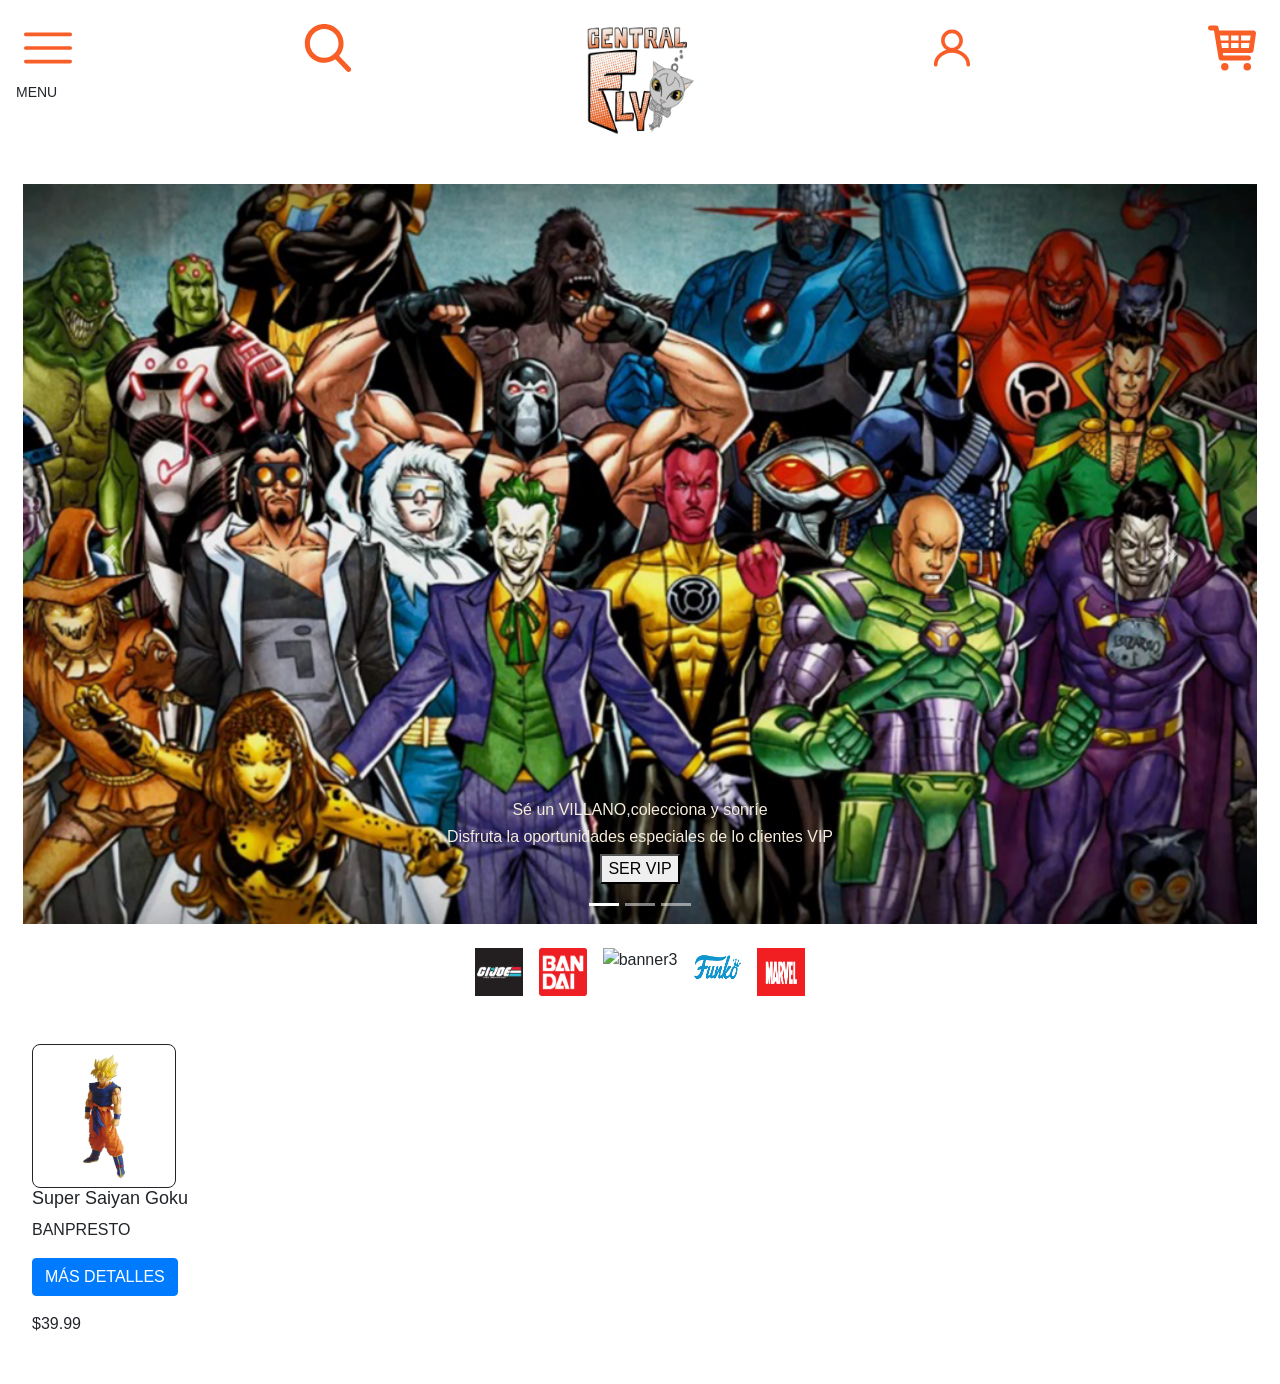
==== index.html @ b1412527 "Subiendo html versión 1" ====
<!DOCTYPE html>
<html lang="en">
<head>
    <meta charset="UTF-8">
    <meta name="viewport" content="width=device-width, initial-scale=1.0">
    <meta http-equiv="X-UA-Compatible" content="ie=edge">
    <title>Document</title>
    <link rel="stylesheet" href="style.css">
    <link rel="stylesheet" href="https://stackpath.bootstrapcdn.com/bootstrap/4.2.1/css/bootstrap.min.css" integrity="sha384-GJzZqFGwb1QTTN6wy59ffF1BuGJpLSa9DkKMp0DgiMDm4iYMj70gZWKYbI706tWS" crossorigin="anonymous">

    </head>
<body>
<header>
    <ul class="menu">
        <li ><span><img src="/IMAGENES/menu.svg" alt="menu"></span><a>MENU</a></li>
        <li><img src="/IMAGENES/search.svg" alt="menu"></li>
        <li><img class="img_home" src="/IMAGENES/FLY.png" alt="menu"></li>
        <li><img src="/IMAGENES/login.svg" alt="menu"></li>
        <li><img src="/IMAGENES/carrito.svg" alt="menu"></li>    
    </ul>

    <!-- CAROUSEL -->
    <div class="col-md-12">
    <div id="carouselExampleIndicators" class="carousel slide" data-ride="carousel">
            <ol class="carousel-indicators">
              <li data-target="#carouselExampleIndicators" data-slide-to="0" class="active"></li>
              <li data-target="#carouselExampleIndicators" data-slide-to="1"></li>
              <li data-target="#carouselExampleIndicators" data-slide-to="2"></li>
            </ol>
            <div class="carousel-inner" role="listbox">
                
              <div class="carousel-item active">
                <img src="/IMAGENES/carrusel1.jpg" class="d-block w-100" alt="...">
                <div class="carousel-caption">
                    <h3 class="slide1">Sé un VILLANO,colecciona y sonríe</h3>
                    <h2 class="slide1">Disfruta la oportunidades especiales de lo clientes VIP</h2>
                    <button>SER VIP</button>
                </div>
              </div>
              <div class="carousel-item">
                <img src="/IMAGENES/carrusel2.jpg" class="d-block w-100" alt="...">
              </div>
              <div class="carousel-item">
                <img src="/IMAGENES/carrusel3.jpg" class="d-block w-100" alt="...">
              </div>
            </div>
            <a class="carousel-control-prev" href="#carouselExampleIndicators" role="button" data-slide="prev">
              <span class="carousel-control-prev-icon" aria-hidden="true"></span>
              <span class="sr-only">Anterior</span>
            </a>
            <a class="carousel-control-next" href="#carouselExampleIndicators" role="button" data-slide="next">
              <span class="carousel-control-next-icon" aria-hidden="true"></span>
              <span class="sr-only">Posterior</span>
            </a>
        </div>
    </div>


    <!-- SLIDES DE MARCAS -->
    <div class="slider">
            <ul class="slide">
              <li><img src="/IMAGENES/log_gijoe.png" alt="banner1"></li>
              <li><img src="/IMAGENES/logo bandai.png" alt="banner2"></li>
              <li><img src="/IMAGENES/logo_dc.png" alt="banner3"></li>
              <li><img src="/IMAGENES/logo_funko.png" alt="banner4"></li>
              <li><img src="/IMAGENES/logo_marvel.jpg" alt="banner5"></li>
            </ul>
    </div>

    <!-- SLIDES DE OFERTAS -->
    <!-- <div id="cards-ofertas">
        <div class="primero">
          <img class="card-ofert" src="IMAGENES/goku.jpg">
          <button class="detalles">MÁS DETALLES </button>
          <div> Super Saiyan Goku </div>
          <div> BANPRESTO </div>
          <div> $39.99 </div>
        </div>
    </div> -->
 <div class="root-1">
    <div class="row">
      <div class="col-sm-6 col-md-4">
        <div class="thumbnail">
          <img class="card-ofert" src="IMAGENES/goku.jpg" alt="...">
          <div class="caption">
            <h3 class="name-product">Super Saiyan Goku</h3>
            <p>BANPRESTO</p>
            <p><a href="#" class="btn btn-primary" role="button">MÁS DETALLES</a></p>
            <p> $39.99 </p>
          </div>
        </div>
      </div>
    </div>
  </div>    
 
     
   

</header>   
<script src="http://code.jquery.com/jquery-latest.js"></script>
<script src="https://stackpath.bootstrapcdn.com/bootstrap/4.2.1/js/bootstrap.min.js" integrity="sha384-B0UglyR+jN6CkvvICOB2joaf5I4l3gm9GU6Hc1og6Ls7i6U/mkkaduKaBhlAXv9k" crossorigin="anonymous"></script>
</body>
</html>
---- style.css ----
/*--- MENU ---*/
li {
   list-style: none;
}

li img {
    width: 3em;
    height: 3em;
    padding: 0.5em;
}
.menu {
    padding:1em;
    display: flex;
    justify-content: space-between;
    
}
span {
    display: flex;
    justify-content: space-between;
    
}
li a{
    font-size: 14px;
    text-align: center;
}

.img_home{
    width: 4em;
    height: 4em;
}

@media only screen and (min-width: 600px) {

    li img {
        width: 4em;
        height: 4em;
        padding: 0.5em;
    }
    .img_home{
        width: 8em;
        height: 8em;
    }
}

/*--- FIN DE MENU ---*/

/*-- SLIDES --*/
.slide1 {
    font-size: 16px;
    color: #F4EBDB;
}

.slider {
    margin: 0%;
}
.slide {
   padding: 0.5em;
   margin: 0%;
   display: flex;
   justify-content: center;  
}

/*--FIN DE SLIDES--/



/*Inicio de cartas template*/
.root-1{
    padding: 2em;
    
}

.card-ofert{
    width: 9em;
    height: 9em;
    padding: 0.5em;
    border-color: #383a3b;
    border: 1px;
    border-style: solid;
    border-radius: 8px;
    -webkit-border-radius: 8px;
    -moz-border-radius: 8px;
    -ms-border-radius: 8px;
    -o-border-radius: 8px;
}
.name-product {
    font-size: 18px;
}
@media only screen and (min-width: 600px) {
  
}

/*Fin de cartas template*/
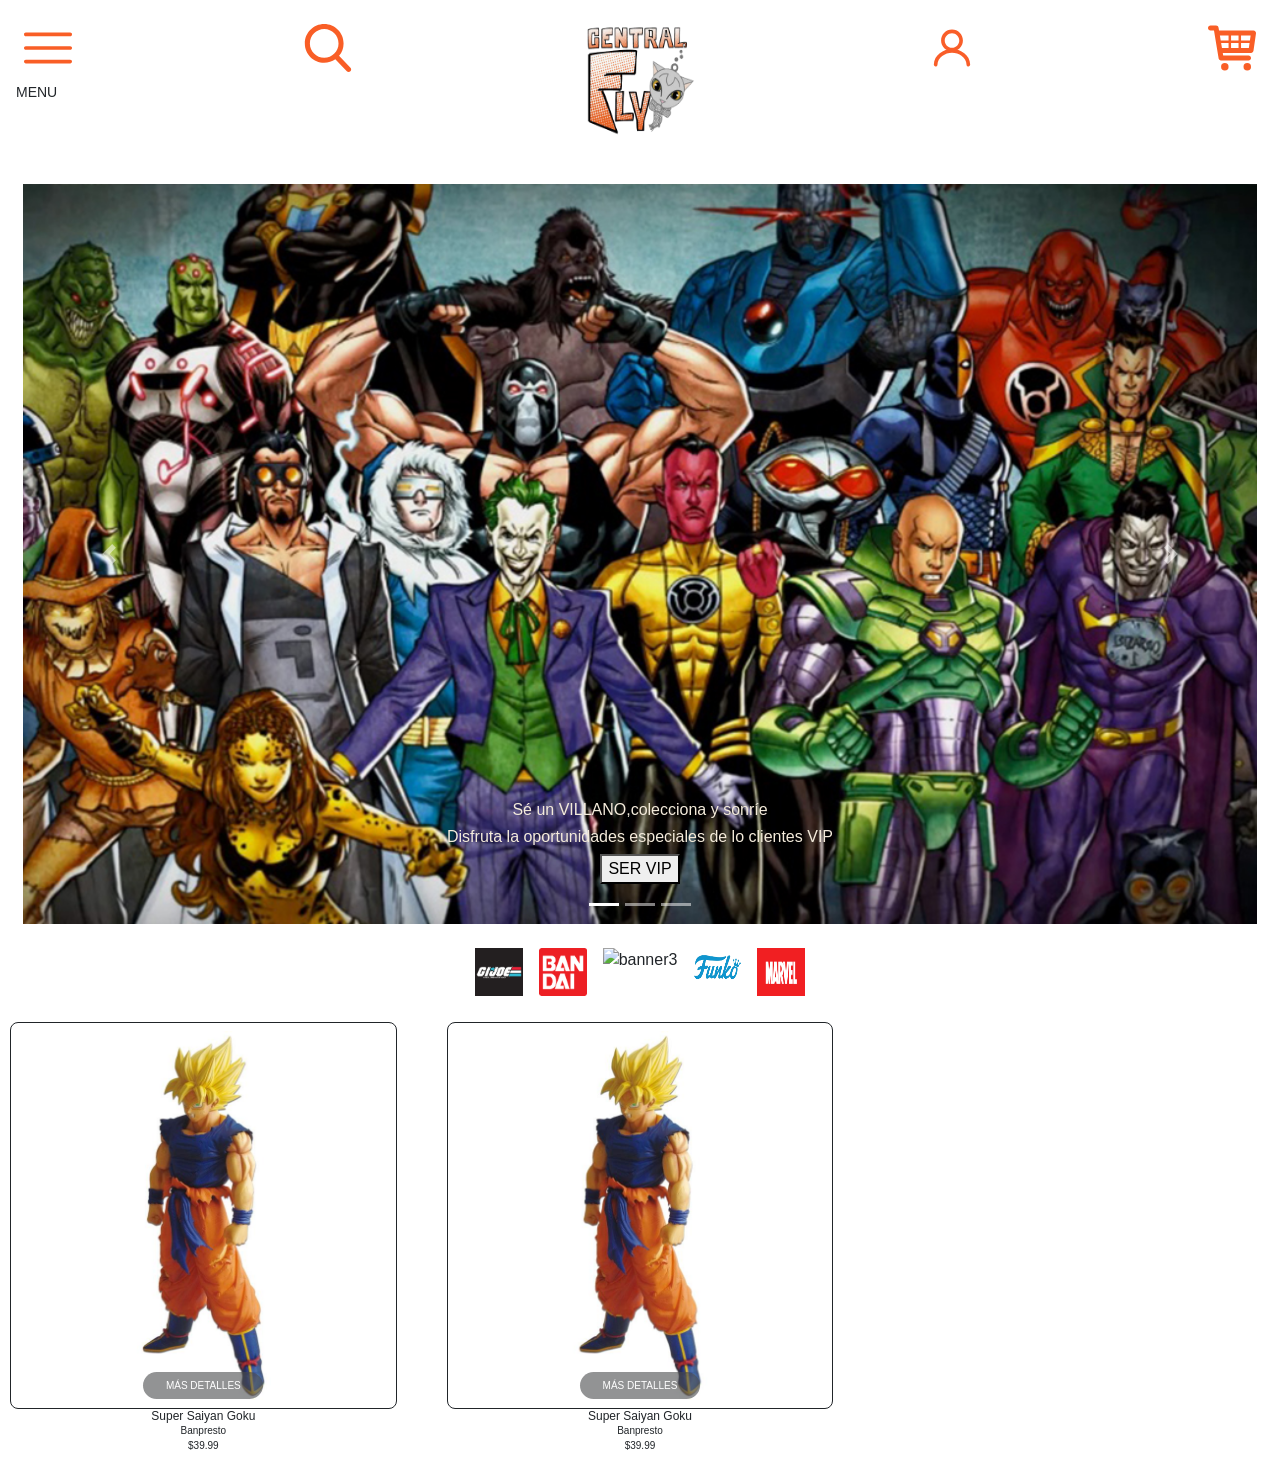
==== commit a9d35f72: "Modificando version de boostrap" ====
--- a/index.html
+++ b/index.html
@@ -5,9 +5,8 @@
     <meta name="viewport" content="width=device-width, initial-scale=1.0">
     <meta http-equiv="X-UA-Compatible" content="ie=edge">
     <title>Document</title>
+    <link rel="stylesheet" href="https://stackpath.bootstrapcdn.com/bootstrap/4.3.0/css/bootstrap.min.css" integrity="sha384-PDle/QlgIONtM1aqA2Qemk5gPOE7wFq8+Em+G/hmo5Iq0CCmYZLv3fVRDJ4MMwEA" crossorigin="anonymous">
     <link rel="stylesheet" href="style.css">
-    <link rel="stylesheet" href="https://stackpath.bootstrapcdn.com/bootstrap/4.2.1/css/bootstrap.min.css" integrity="sha384-GJzZqFGwb1QTTN6wy59ffF1BuGJpLSa9DkKMp0DgiMDm4iYMj70gZWKYbI706tWS" crossorigin="anonymous">
-
     </head>
 <body>
 <header>
@@ -18,6 +17,7 @@
         <li><img src="/IMAGENES/login.svg" alt="menu"></li>
         <li><img src="/IMAGENES/carrito.svg" alt="menu"></li>    
     </ul>
+  </header>
 
     <!-- CAROUSEL -->
     <div class="col-md-12">
@@ -68,36 +68,60 @@
     </div>
 
     <!-- SLIDES DE OFERTAS -->
-    <!-- <div id="cards-ofertas">
-        <div class="primero">
-          <img class="card-ofert" src="IMAGENES/goku.jpg">
-          <button class="detalles">MÁS DETALLES </button>
-          <div> Super Saiyan Goku </div>
-          <div> BANPRESTO </div>
-          <div> $39.99 </div>
+     
+        <div class="row">
+            <div class="col-6 col-sm-6 col-md-4">
+                <div class="thumbnail">
+                  <div class="cart1">
+                    <div class="img-detalle">
+                      <img class="img-ofert" src="IMAGENES/goku.jpg" alt="...">
+                      <a href="#"  class="btn btn-product btn-primary" role="button">MÁS DETALLES</a>
+                    </div>
+                    <div class="caption">
+                      <h3 class="name-product-cat">Super Saiyan Goku</h3>
+                      <p>Banpresto</p>
+                      <p> $39.99 </p>
+                    </div>
+                  </div>
+                </div>
+              </div>
+
+          <div class="col-6 col-sm-6 col-md-4">
+              <div class="thumbnail">
+                <div class="cart1">
+                  <div class="img-detalle">
+                    <img class="img-ofert" src="IMAGENES/goku.jpg" alt="...">
+                    <a href="#"  class="btn btn-product btn-primary" role="button">MÁS DETALLES</a>
+                  </div>
+                  <div class="caption">
+                    <h3 class="name-product-cat">Super Saiyan Goku</h3>
+                    <p>Banpresto</p>
+                    <p> $39.99 </p>
+                  </div>
+                </div>
+              </div>
+            </div>
+
         </div>
-    </div> -->
- <div class="root-1">
-    <div class="row">
-      <div class="col-sm-6 col-md-4">
-        <div class="thumbnail">
-          <img class="card-ofert" src="IMAGENES/goku.jpg" alt="...">
-          <div class="caption">
-            <h3 class="name-product">Super Saiyan Goku</h3>
-            <p>BANPRESTO</p>
-            <p><a href="#" class="btn btn-primary" role="button">MÁS DETALLES</a></p>
-            <p> $39.99 </p>
-          </div>
-        </div>
-      </div>
-    </div>
-  </div>    
+          
  
      
+ 
+      
+
+
+
+
+
+
+
+
+
+
+
    
-
-</header>   
-<script src="http://code.jquery.com/jquery-latest.js"></script>
-<script src="https://stackpath.bootstrapcdn.com/bootstrap/4.2.1/js/bootstrap.min.js" integrity="sha384-B0UglyR+jN6CkvvICOB2joaf5I4l3gm9GU6Hc1og6Ls7i6U/mkkaduKaBhlAXv9k" crossorigin="anonymous"></script>
+<script src="https://code.jquery.com/jquery-3.3.1.slim.min.js" integrity="sha384-q8i/X+965DzO0rT7abK41JStQIAqVgRVzpbzo5smXKp4YfRvH+8abtTE1Pi6jizo" crossorigin="anonymous"></script>
+<script src="https://cdnjs.cloudflare.com/ajax/libs/popper.js/1.14.7/umd/popper.min.js" integrity="sha384-UO2eT0CpHqdSJQ6hJty5KVphtPhzWj9WO1clHTMGa3JDZwrnQq4sF86dIHNDz0W1" crossorigin="anonymous"></script>
+<script src="https://stackpath.bootstrapcdn.com/bootstrap/4.3.0/js/bootstrap.min.js" integrity="sha384-7aThvCh9TypR7fIc2HV4O/nFMVCBwyIUKL8XCtKE+8xgCgl/PQGuFsvShjr74PBp" crossorigin="anonymous"></script>
 </body>
 </html>
--- a/style.css
+++ b/style.css
@@ -66,14 +66,25 @@
 
 
 /*Inicio de cartas template*/
-.root-1{
-    padding: 2em;
-    
+
+/* .row{
+    padding: 1em;
+} */
+
+.cart1{
+    margin: 10px;
 }
 
-.card-ofert{
-    width: 9em;
-    height: 9em;
+
+.img-detalle {
+    text-align: center;
+    position: relative;
+
+}
+
+.img-ofert{
+    width: 100%;
+    height: auto;
     padding: 0.5em;
     border-color: #383a3b;
     border: 1px;
@@ -87,6 +98,38 @@
 .name-product {
     font-size: 18px;
 }
+
+
+  
+.btn-product {
+    position: absolute;
+    bottom: 10px;
+    background-color:rgb(74, 75, 77,0.6);
+    color: white;
+    font-size: 10px;
+    border: none;   
+    cursor: pointer;
+    border-radius: 24px;
+    text-align: center;
+    min-width: 120px;
+    left: 50%;
+    transform: translateX(-50%);
+}
+
+.name-product-cat{
+margin:0%;
+font-size: 12px;
+}
+
+.caption{
+    text-align: center;
+}
+
+.caption p {
+margin:0%;
+font-size: 10px;
+}
+
 @media only screen and (min-width: 600px) {
   
 }
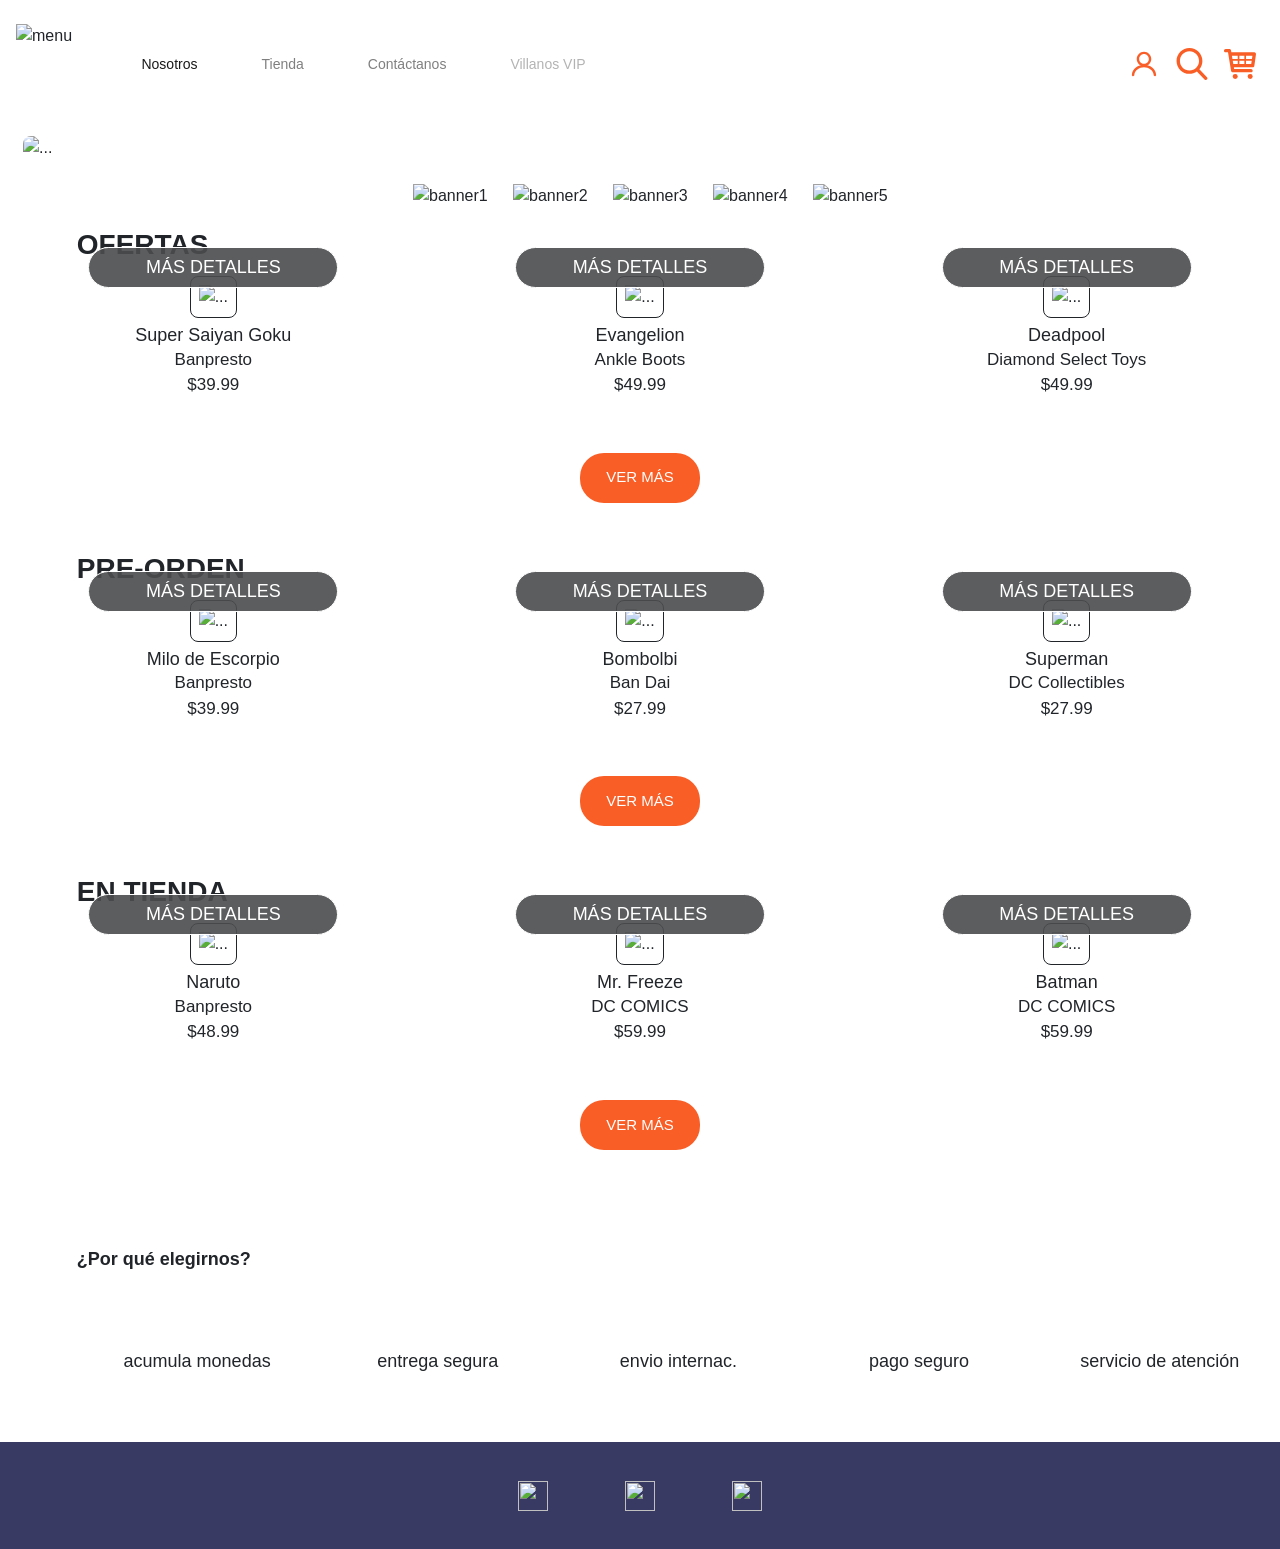
==== commit 05a60cf4: "Subiendo cambios finales de HTML y CSS" ====
--- a/index.html
+++ b/index.html
@@ -11,14 +11,46 @@
 <body>
 <header>
     <ul class="menu">
-        <li ><span><img src="/IMAGENES/menu.svg" alt="menu"></span><a>MENU</a></li>
+        <li ><span><img src="/IMAGENES/menu.svg" alt="menu"></span><a class="menu-letters">MENU</a></li>
         <li><img src="/IMAGENES/search.svg" alt="menu"></li>
-        <li><img class="img_home" src="/IMAGENES/FLY.png" alt="menu"></li>
+        <li><img class="img_home" src="https://user-images.githubusercontent.com/44978365/52722411-86c33880-2f79-11e9-9c8b-9687382cc53c.png" alt="menu"></li>
         <li><img src="/IMAGENES/login.svg" alt="menu"></li>
         <li><img src="/IMAGENES/carrito.svg" alt="menu"></li>    
     </ul>
+
+<!-- Menu desktop -->
+<div class="menu-flex">
+<img class="img_home" src="https://user-images.githubusercontent.com/44978365/52722411-86c33880-2f79-11e9-9c8b-9687382cc53c.png" alt="menu">   
+<nav class="navbar navbar-expand-lg navbar-light bg-light">
+      <button class="navbar-toggler" type="button" data-toggle="collapse" data-target="#navbarTogglerDemo01" aria-controls="navbarTogglerDemo01" aria-expanded="false" aria-label="Toggle navigation">
+        <span class="navbar-toggler-icon"></span>
+      </button>
+      <div class="collapse navbar-collapse" id="navbarTogglerDemo01">
+        <ul class="navbar-nav mr-auto mt-2 mt-lg-0">
+          <li class="nav-item active">
+            <a class="nav-link" href="#">Nosotros <span class="sr-only">(current)</span></a>
+          </li>
+          <li class="nav-item">
+            <a class="nav-link" href="#">Tienda</a>
+          </li>
+          <li class="nav-item">
+            <a class="nav-link" href="#">Contáctanos</a>
+          </li>
+          <li class="nav-item">
+            <a class="nav-link disabled" href="#" tabindex="-1" aria-disabled="true">Villanos VIP</a>
+          </li>
+        </ul>
+            <div class="menu-icons">        
+      <li><img src="/IMAGENES/login.svg" alt="menu"></li>
+      <li><img src="/IMAGENES/search.svg" alt="menu"></li>
+      <li><img src="/IMAGENES/carrito.svg" alt="menu"></li>  
+    </div>
+      </nav>     
+      </div>
+  </div>
   </header>
 
+  <main>
     <!-- CAROUSEL -->
     <div class="col-md-12">
     <div id="carouselExampleIndicators" class="carousel slide" data-ride="carousel">
@@ -26,22 +58,26 @@
               <li data-target="#carouselExampleIndicators" data-slide-to="0" class="active"></li>
               <li data-target="#carouselExampleIndicators" data-slide-to="1"></li>
               <li data-target="#carouselExampleIndicators" data-slide-to="2"></li>
+              <li data-target="#carouselExampleIndicators" data-slide-to="3"></li>
             </ol>
             <div class="carousel-inner" role="listbox">
                 
-              <div class="carousel-item active">
-                <img src="/IMAGENES/carrusel1.jpg" class="d-block w-100" alt="...">
+              <div class="carousel-item img-carru active">
+                <img id="img-style" src="https://user-images.githubusercontent.com/45070944/52772207-ea934300-3005-11e9-8ebb-b39089ea94da.jpg" class="d-block w-100" alt="...">
                 <div class="carousel-caption">
                     <h3 class="slide1">Sé un VILLANO,colecciona y sonríe</h3>
-                    <h2 class="slide1">Disfruta la oportunidades especiales de lo clientes VIP</h2>
-                    <button>SER VIP</button>
-                </div>
-              </div>
-              <div class="carousel-item">
-                <img src="/IMAGENES/carrusel2.jpg" class="d-block w-100" alt="...">
-              </div>
-              <div class="carousel-item">
-                <img src="/IMAGENES/carrusel3.jpg" class="d-block w-100" alt="...">
+                    <h2 class="slide1">Disfruta los beneficios de ser VIP</h2>
+                    <button>QUIERO SER VIP</button>
+                </div>
+              </div>
+              <div class="carousel-item img-carru">
+                <img id="img-style" src="https://user-images.githubusercontent.com/45070944/52772249-00a10380-3006-11e9-80c3-3e971ed24676.jpg" class="d-block w-100" alt="...">
+              </div>
+              <div class="carousel-item img-carru">
+                <img id="img-style" src="https://user-images.githubusercontent.com/45070944/52772319-27f7d080-3006-11e9-9a3e-485bebe17d4d.jpg" class="d-block w-100" alt="...">
+              </div>
+              <div class="carousel-item img-carru">
+                <img id="img-style" src="https://user-images.githubusercontent.com/45070944/52772717-372b4e00-3007-11e9-8ac1-4649daf99164.jpg" class="d-block w-100" alt="...">
               </div>
             </div>
             <a class="carousel-control-prev" href="#carouselExampleIndicators" role="button" data-slide="prev">
@@ -55,71 +91,303 @@
         </div>
     </div>
 
-
     <!-- SLIDES DE MARCAS -->
     <div class="slider">
             <ul class="slide">
-              <li><img src="/IMAGENES/log_gijoe.png" alt="banner1"></li>
-              <li><img src="/IMAGENES/logo bandai.png" alt="banner2"></li>
-              <li><img src="/IMAGENES/logo_dc.png" alt="banner3"></li>
-              <li><img src="/IMAGENES/logo_funko.png" alt="banner4"></li>
-              <li><img src="/IMAGENES/logo_marvel.jpg" alt="banner5"></li>
+              <li><img src="https://user-images.githubusercontent.com/44978365/52722723-37c9d300-2f7a-11e9-9478-1902b35d9d70.png" alt="banner1"></li>
+              <li><img src="https://user-images.githubusercontent.com/44978365/52722760-47e1b280-2f7a-11e9-8f09-819663f88452.png" alt="banner2"></li>
+              <li><img src="https://user-images.githubusercontent.com/44978365/52722789-58922880-2f7a-11e9-9f8b-9b31bc1bfa10.png" alt="banner3"></li>
+              <li><img src="https://user-images.githubusercontent.com/44978365/52722822-68aa0800-2f7a-11e9-9bea-4d366e7b577d.jpg" alt="banner4"></li>
+              <li><img src="https://user-images.githubusercontent.com/44978365/52722870-7a8bab00-2f7a-11e9-9522-5bdd08bb8a1a.png" alt="banner5"></li>
             </ul>
     </div>
 
-    <!-- SLIDES DE OFERTAS -->
+<!-- SLIDES DE OFERTAS -->
+    <div class="title-orders"> OFERTAS </div> 
+    <div class="row">
+        <div class="col-6 col-sm-6 col-md-4">
+            <div class="thumbnail">
+              <div class="cart1">
+                <div class="img-detalle">
+                  <img class="img-ofert" src="https://user-images.githubusercontent.com/44978365/52747356-9d858180-2fb1-11e9-9eea-66a9d6cf202f.jpg" alt="...">
+                    <a href="#"  class="btn btn-product btn-primary" role="button">MÁS DETALLES</a>
+                </div>
+                <div class="caption">
+                  <h3 class="name-product-cat">Super Saiyan Goku</h3>
+                  <p>Banpresto</p>
+                  <p> $39.99 </p>
+                </div>
+              </div>
+            </div>
+          </div>
+      <div class="col-6 col-sm-6 col-md-4">
+          <div class="thumbnail">
+            <div class="cart1">
+              <div class="img-detalle">
+                <img class="img-ofert" src="https://user-images.githubusercontent.com/44978365/52723008-bb83bf80-2f7a-11e9-8b99-51f0a00bc84c.jpg" alt="...">
+                <button type="button" class="btn btn-product btn-primary" data-toggle="modal" data-target="#exampleModal">MÁS DETALLES</button>
+              </div>
+              <div class="caption">
+                <h3 class="name-product-cat">Evangelion</h3>
+                <p>Ankle Boots</p>
+                <p> $49.99 </p>
+              </div>
+            </div>
+          </div>
+        </div>
+        <div class="col-6 col-sm-6 col-md-4 figure-one">
+            <div class="thumbnail">
+              <div class="cart1">
+                <div class="img-detalle">
+                  <img class="img-ofert" src="https://user-images.githubusercontent.com/45070944/52768124-8a4ad400-2ffa-11e9-876a-045277fed9da.jpg" alt="...">
+                  <a href="#"  class="btn btn-product btn-primary" role="button">MÁS DETALLES</a>
+                </div>
+                <div class="caption">
+                  <h3 class="name-product-cat">Deadpool</h3>
+                  <p>Diamond Select Toys</p>
+                  <p> $49.99 </p>
+                </div>
+              </div>
+            </div>
+          </div>
+      </div>
+      </div>
+
+    <div class="view-more"><button class="butt-more">VER MÁS</button></div>
+          
+<!-- SLIDES DE PRE ORDEN -->
+<div class="title-orders"> PRE-ORDEN </div> 
+<div class="row">
+    <div class="col-6 col-sm-6 col-md-4">
+        <div class="thumbnail">
+          <div class="cart1">
+            <div class="img-detalle">
+              <img class="img-ofert" src="https://user-images.githubusercontent.com/44978365/52748211-ea6a5780-2fb3-11e9-81d2-5f155361dbe0.jpg" alt="...">
+               <a href="#"  class="btn btn-product btn-primary" role="button">MÁS DETALLES</a>
+            </div>
+            <div class="caption">
+              <h3 class="name-product-cat">Milo de Escorpio</h3>
+              <p>Banpresto</p>
+              <p> $39.99 </p>
+            </div>
+          </div>
+        </div>
+      </div>
+  <div class="col-6 col-sm-6 col-md-4">
+      <div class="thumbnail">
+        <div class="cart1">
+          <div class="img-detalle">
+            <img class="img-ofert" src="https://user-images.githubusercontent.com/44978365/52748233-fc4bfa80-2fb3-11e9-9c0d-f411a6048828.jpg" alt="...">
+            <a href="#"  class="btn btn-product btn-primary" role="button">MÁS DETALLES</a>
+          </div>
+          <div class="caption">
+            <h3 class="name-product-cat">Bombolbi</h3>
+            <p>Ban Dai</p>
+            <p> $27.99 </p>
+          </div>
+        </div>
+      </div>
+    </div>
+    <div class="col-6 col-sm-6 col-md-4 figure-two">
+        <div class="thumbnail">
+          <div class="cart1">
+            <div class="img-detalle">
+              <img class="img-ofert" src="https://user-images.githubusercontent.com/45070944/52768161-a77fa280-2ffa-11e9-821d-90165d0acbea.jpg" alt="...">
+              <a href="#"  class="btn btn-product btn-primary" role="button">MÁS DETALLES</a>
+            </div>
+            <div class="caption">
+              <h3 class="name-product-cat">Superman</h3>
+              <p>DC Collectibles</p>
+              <p> $27.99 </p>
+            </div>
+          </div>
+        </div>
+      </div>
+</div>
+<div class="view-more"><button class="butt-more">VER MÁS</button></div>
      
-        <div class="row">
-            <div class="col-6 col-sm-6 col-md-4">
-                <div class="thumbnail">
-                  <div class="cart1">
-                    <div class="img-detalle">
-                      <img class="img-ofert" src="IMAGENES/goku.jpg" alt="...">
-                      <a href="#"  class="btn btn-product btn-primary" role="button">MÁS DETALLES</a>
-                    </div>
-                    <div class="caption">
-                      <h3 class="name-product-cat">Super Saiyan Goku</h3>
-                      <p>Banpresto</p>
-                      <p> $39.99 </p>
-                    </div>
-                  </div>
-                </div>
-              </div>
-
-          <div class="col-6 col-sm-6 col-md-4">
-              <div class="thumbnail">
-                <div class="cart1">
-                  <div class="img-detalle">
-                    <img class="img-ofert" src="IMAGENES/goku.jpg" alt="...">
-                    <a href="#"  class="btn btn-product btn-primary" role="button">MÁS DETALLES</a>
-                  </div>
-                  <div class="caption">
-                    <h3 class="name-product-cat">Super Saiyan Goku</h3>
-                    <p>Banpresto</p>
-                    <p> $39.99 </p>
-                  </div>
-                </div>
-              </div>
-            </div>
-
-        </div>
+ <!-- SLIDES DE EN TIENDA -->
+<div class="title-orders"> EN TIENDA </div> 
+<div class="row">
+    <div class="col-6 col-sm-6 col-md-4">
+        <div class="thumbnail">
+          <div class="cart1">
+            <div class="img-detalle">
+              <img class="img-ofert" src="https://user-images.githubusercontent.com/44978365/52748378-606ebe80-2fb4-11e9-87f8-a94b6b340fc5.jpg" alt="...">
+               <a href="#"  class="btn btn-product btn-primary" role="button">MÁS DETALLES</a>
+            </div>
+            <div class="caption">
+              <h3 class="name-product-cat">Naruto</h3>
+              <p>Banpresto</p>
+              <p> $48.99 </p>
+            </div>
+          </div>
+        </div>
+      </div>
+  <div class="col-6 col-sm-6 col-md-4">
+      <div class="thumbnail">
+        <div class="cart1">
+          <div class="img-detalle">
+            <img class="img-ofert" src="https://user-images.githubusercontent.com/44978365/52748418-79776f80-2fb4-11e9-8022-e21e84c1463b.jpg" alt="...">
+            <a href="#"  class="btn btn-product btn-primary" role="button">MÁS DETALLES</a>
+          </div>
+          <div class="caption">
+            <h3 class="name-product-cat">Mr. Freeze</h3>
+            <p>DC COMICS</p>
+            <p> $59.99 </p>
+          </div>
+        </div>
+      </div>
+    </div>
+    <div class="col-6 col-sm-6 col-md-4 figure-three">
+        <div class="thumbnail">
+          <div class="cart1">
+            <div class="img-detalle">
+              <img class="img-ofert" src="https://user-images.githubusercontent.com/45070944/52768257-ffb6a480-2ffa-11e9-9746-ee55214dd4db.jpg" alt="...">
+              <a href="#"  class="btn btn-product btn-primary" role="button">MÁS DETALLES</a>
+            </div>
+            <div class="caption">
+              <h3 class="name-product-cat">Batman</h3>
+              <p>DC COMICS</p>
+              <p> $59.99 </p>
+            </div>
+          </div>
+        </div>
+      </div>
+</div>
+      
+<div class="view-more"><button class="butt-more">VER MÁS</button></div>
+
+  
+  <!-- Modal -->
+  <div class="modal fade" id="exampleModal" tabindex="-1" role="dialog" aria-labelledby="exampleModalLabel" aria-hidden="true">
+    <div class="modal-dialog" id="modal-product" role="document">
+      <div class="modal-content" id="modal-product">
+        <div class="modal-header">
+          <h5 class="modal-title" id="exampleModalLabel"> Detalle de Producto </h5>
+          <button type="button" class="close" data-dismiss="modal" aria-label="Close">
+            <span aria-hidden="true">&times;</span>
+          </button>
+        </div>
+        
+        
+        <div class="modal-body">
+          <div class="product-detall-name">
+          <p> Evangelion </p>
+          <p> Ankle Boots </p>  
+        </div>
+         
+          <div class="detall-img">
+            <img class="img-princip" src="https://user-images.githubusercontent.com/45070944/52750153-6e730e00-2fb9-11e9-9dfd-0d535f3dd14f.jpg" alt="">
+            
+            <div class="img-product-detall">
+                <img class="img-secund" src="https://user-images.githubusercontent.com/45070944/52750184-8ba7dc80-2fb9-11e9-8802-c3f47a0279f2.jpg" alt="">
+                <img class="img-secund" src="https://user-images.githubusercontent.com/45070944/52750227-aed28c00-2fb9-11e9-83a4-937f6dda3993.jpg" alt="">
+                <img class="img-secund" src="https://user-images.githubusercontent.com/45070944/52750289-d45f9580-2fb9-11e9-8d96-d5257ddbca4e.jpg" alt="">
+            </div>
+          </div>
+        
+      <div class="detall-product">
+        <div class="product-detall-arti">
+          <p> Total S/.168.00</p>
+          <p> Total $49.99</p>
+        </div>
+        <div class="product-detall-cant">
+          <p>CANTIDAD</p>
+          <div id="cant"><img src="https://user-images.githubusercontent.com/44978365/52771736-aeabae00-3004-11e9-9954-7afd2b29da2f.png" alt=""> <span>1</span> <img src="https://user-images.githubusercontent.com/44978365/52771727-a784a000-3004-11e9-8def-47fcd5837c71.png" alt=""> </div>
+        </div>
+      </div>
+          <div class="accordion" id="accordionExample">
+            <div class="card">
+              <div class="card-header" id="headingOne">
+                <h2 class="mb-0">
+                  <button class="btn btn-link" id="btn-text" type="button" data-toggle="collapse" data-target="#collapseOne" aria-expanded="true" aria-controls="collapseOne">
+                    DESCRIPCIÓN DEL PRODUCTO
+                  </button>
+                </h2>
+              </div>
           
+              <div id="collapseOne" class="collapse show" aria-labelledby="headingOne" data-parent="#accordionExample">
+                <div class="card-body">
+                  Bandai Hobby #1 Model HG EVA-01 Test Type Neon Genesis Evangelion Action Figure (Limited Edition)
+                </div>
+              </div>
+            </div>
+            <div class="card">
+              <div class="card-header" id="headingTwo">
+                <h2 class="mb-0">
+                  <button class="btn btn-link collapsed" id="btn-text" type="button" data-toggle="collapse" data-target="#collapseTwo" aria-expanded="false" aria-controls="collapseTwo">
+                    CARACTERÍSTICAS DEL PRODUCTO
+                  </button>
+                </h2>
+              </div>
+              <div id="collapseTwo" class="collapse" aria-labelledby="headingTwo" data-parent="#accordionExample">
+                <div class="card-body">
+                <p>Peso del producto: 358 g</p>  
+                <p>Dimensiones del producto: 5,1 x 7,6 x 19 cm</p>  
+                <p>Rango superior de edad recomendada: 15 años y más</p>  
+                <p>Edad mínima recomendada (por el fabricante): 15 años y más</p>  
+                <p>Idioma principal: Inglés</p>  
+                <p>Número de modelo: 54295</p>  
+                <p>Número de piezas: 1</p>  
+                <p>Montaje necesario: No</p>  
+                <p>Necesita baterías: No</p>  
+                <p>Incluye baterías: No</p>  
+                <p>Tipo(s) de material: plástico</p>  
+                <p>¿Mando a distancia incluido?: No</p>  
+                </div>
+              </div>
+            </div>
+            <div class="card">
+              <div class="card-header" id="headingThree">
+                <h2 class="mb-0">
+                  <button class="btn btn-link collapsed" id="btn-text" type="button" data-toggle="collapse" data-target="#collapseThree" aria-expanded="false" aria-controls="collapseThree">
+                    CONTENIDO DE LA CAJA
+                  </button>
+                </h2>
+              </div>
+              <div id="collapseThree" class="collapse" aria-labelledby="headingThree" data-parent="#accordionExample">
+                <div class="card-body">
+                <p>  Este producto está sujeto a instrucciones y advertencias específicas de seguridad</p>
+                <p>  Advertencia: No conviene para niños menores de 14 años. Utilícese bajo la vigilancia de un adulto</p>
+                <p>  Advertencia: Sólo para uso doméstico</p>
+                <p>  Advertencia: Utilícese bajo la vigilancia directa de un adulto</p>
+                </div>
+              </div>
+            </div>
+          </div>
+        </div>
+        <div class="modal-footer">
+          <button type="button" class="btn btn-primary" id="color-btn">COMPRAR AHORA</button>
+          <button type="button" class="btn btn-secondary" data-dismiss="modal"><img src="https://user-images.githubusercontent.com/44978365/52766305-c713cc80-2ff4-11e9-9fd2-e4c46ab47f7c.png" alt=""></button>
+        </div>
+      </div>
+    </div>
+  </div>
+
+
+  <!-- PORQUE ELEGIRNOS -->
+
+<div class="choose">
+    <div class="why">¿Por qué elegirnos?</div>
+    <div class="img-choose">
+      <div class="features"><img src="https://user-images.githubusercontent.com/44978365/52751277-e4c53f80-2fbc-11e9-8390-6912f7db4726.png" alt=""> <p class="det-eleg">acumula monedas</p></div>
+      <div class="features"><img src="https://user-images.githubusercontent.com/44978365/52751359-2b1a9e80-2fbd-11e9-81e9-7bbbe519e785.png" alt=""> <p class="det-eleg">entrega segura</p></div>
+      <div class="features"><img src="https://user-images.githubusercontent.com/44978365/52751376-3bcb1480-2fbd-11e9-9c43-78b773720db9.png" alt=""> <p class="det-eleg">envio internac.</p></div>
+      <div class="features"><img src="https://user-images.githubusercontent.com/44978365/52751445-76cd4800-2fbd-11e9-9327-bd1b113366bf.png" alt=""> <p class="det-eleg">pago seguro</p></div>
+      <div class="features"><img src="https://user-images.githubusercontent.com/44978365/52751485-8ea4cc00-2fbd-11e9-8758-324e7ec8595b.png" alt=""> <p class="det-eleg">servicio de atención</p></div>
+    </div>
+  </div>
+</main>
+<footer>
+  <div class="footers">
+    <div class="img-footer"><img src="https://user-images.githubusercontent.com/44978365/52753894-84d39680-2fc6-11e9-995a-f921e601bec8.png" alt=""></div>
+    <div class="img-footer"><img src="https://user-images.githubusercontent.com/44978365/52753925-a46abf00-2fc6-11e9-9906-4d96344d4be0.png" alt=""></div>
+    <div class="img-footer"><img src="https://user-images.githubusercontent.com/44978365/52753952-afbdea80-2fc6-11e9-8533-01be02c19a2e.png" alt=""></div>
+  </div>
+</footer>
+</header>
  
-     
- 
-      
-
-
-
-
-
-
-
-
-
-
-
-   
 <script src="https://code.jquery.com/jquery-3.3.1.slim.min.js" integrity="sha384-q8i/X+965DzO0rT7abK41JStQIAqVgRVzpbzo5smXKp4YfRvH+8abtTE1Pi6jizo" crossorigin="anonymous"></script>
 <script src="https://cdnjs.cloudflare.com/ajax/libs/popper.js/1.14.7/umd/popper.min.js" integrity="sha384-UO2eT0CpHqdSJQ6hJty5KVphtPhzWj9WO1clHTMGa3JDZwrnQq4sF86dIHNDz0W1" crossorigin="anonymous"></script>
 <script src="https://stackpath.bootstrapcdn.com/bootstrap/4.3.0/js/bootstrap.min.js" integrity="sha384-7aThvCh9TypR7fIc2HV4O/nFMVCBwyIUKL8XCtKE+8xgCgl/PQGuFsvShjr74PBp" crossorigin="anonymous"></script>
--- a/style.css
+++ b/style.css
@@ -1,137 +1,372 @@
-
 /*--- MENU ---*/
 li {
-   list-style: none;
-}
-
-li img {
-    width: 3em;
-    height: 3em;
+    list-style: none;
+  }
+  
+  li img {
+     width: 3em;
+     height: 3em;
+     padding: 0.5em;
+  }
+  .menu {
+     padding:1em;
+     display: flex;
+     justify-content: space-between;
+  }
+  span {
+     display: flex;
+     justify-content: space-between;
+     
+  }
+  li a{
+     font-size: 14px;
+     text-align: center;
+  }
+  
+  .img_home{
+     width: 4em;
+     height: 4em;
+  }
+  .navbar{
+    width: 100%;
+    background: white !important;
+    }
+    
+    .nav-item {
+      padding-right: 3em;
+    }
+  
+    .menu-flex{
+    display: none;
+    }
+   .menu-icons{
+      display: flex;
+   }
+  
+   .figure-one, .figure-two, .figure-three{
+     display: none;
+   }
+  
+  @media only screen and (min-width: 600px) {
+    .menu{
+      display: none;
+    }
+    
+    .menu-flex{
+      display: block;
+      display: flex;
+    }
+  
+    .li img {
+         width: 4em;
+         height: 4em;
+         padding: 0.5em;
+     }
+     .img_home{
+      padding-left: 1em;
+      width: 8em;
+      height: 8em;
+      padding-top: 1.5em;
+     }
+     .figure-one, .figure-two, .figure-three{
+      display: block;
+    }
+  }
+  
+  /*--- FIN DE MENU ---*/
+  
+  /*-- SLIDES --*/
+  .slide1 {
+     font-size: 16px;
+     color: #F4EBDB;
+  }
+  
+  .slider {
+     margin: 0%;
+  }
+  .slide {
     padding: 0.5em;
-}
-.menu {
-    padding:1em;
+    margin: 0%;
+    display: flex;
+    justify-content: center;  
+  }
+  
+  .img-carru{
+     min-width: 100%;
+     min-height: 100%;
+  }
+  #img-style{
+    border-radius: 8px;
+  }
+  /*--FIN DE SLIDES--/
+  
+  /*--SLIDES DE MARCAS--*/
+  @media only screen and (min-width: 600px) {
+    .slider{
+      display: flex;
+      justify-content: center;
+      align-items: center;
+    }
+    .slider img{
+      margin: 0 15%;
+      min-width: 100px;
+      height: auto;
+    }
+  /*-- FIN DE SLIDES DE MARCAS--*/
+  
+  
+  /*Inicio de cartas template*/
+  .row {
+     width: 100%;
+     margin: 0%;
+  }
+  .cart1{
+     margin: 10px;
+  }
+  
+  .img-detalle {
+     text-align: center;
+     position: relative;
+  }
+  
+  .img-ofert{
+     width: 100%;
+     height: auto;
+     padding: 0.5em;
+     border-color: #383a3b;
+     border: 1px;
+     border-style: solid;
+     border-radius: 8px;
+     -webkit-border-radius: 8px;
+     -moz-border-radius: 8px;
+     -ms-border-radius: 8px;
+     -o-border-radius: 8px;
+  }
+  .name-product {
+     font-size: 18px;
+  }
+  
+  .btn-product {
+     position: absolute;
+     bottom: 10px;
+     background-color:hsla(220, 2%, 30%, 0.9);
+     color: white;
+     font-size: 10px;
+     border: none;   
+     cursor: pointer;
+     border-radius: 24px;
+     text-align: center;
+     min-width: 120px;
+     left: 50%;
+     transform: translateX(-50%);
+  }/*mobile*/
+  
+  .name-product-cat{
+     margin:0%;
+     font-size: 12px;
+  }
+  
+  .caption{
+     text-align: center;
+  }
+  
+  .caption p {
+     margin:0%;
+     font-size: 10px;
+  }
+  
+  @media only screen and (min-width: 600px) {
+    .name-product-cat{
+      margin-top: 7px;
+      font-size: 18px;
+    }
+    .btn-product {
+    font-size: 18px;
+    border: 1px solid white;   
+    cursor: pointer;
+    border-radius: 24px;
+    text-align: center;
+    width: 250px;
+    height: 50;
+    left: 50%;
+    transform: translateX(-50%);
+    margin-bottom: 20px;
+   }
+  
+   .caption p {
+    margin:0%;
+    font-size: 17px;
+  }
+  }
+  
+  /*Fin de cartas template*/
+  
+  /* SECCIÓN CATALOGO */
+  
+  .title-orders{
+     font-size: 18px;
+     font-weight: bold;
+     margin-left: 6%;
+  }
+  
+  .view-more{
+     display: flex;
+     justify-content: center;
+  }
+  
+  .butt-more{
+     background-color:rgba(249, 94, 38, 100%);
+     color: white;
+     font-size: 10px;
+     border: none;   
+     cursor: pointer;
+     border-radius: 24px;
+     text-align: center;
+     min-width: 100px;  
+     min-height: 44px;
+  }
+  
+  @media only screen and (min-width: 600px) {
+    .title-orders{
+      font-size: 28px;
+   }
+    .butt-more{
+      font-size: 15px;
+      margin-top: 3em;
+      margin-bottom: 3em;
+      width: 120px;  
+      height: 50px;
+   }
+  }
+  
+  /*FIN DE CATALOGO*/
+  
+  /*INICIO DE PORQUE ELEGIRNOS*/
+  .img-choose{
+    display: flex;
+    flex-flow: row wrap;
+    margin-left: 6%;
+  }
+  .why {
+    margin:4% 6%;
+    font-size: 18px;
+    font-weight: bold;
+  }
+  .features{
+    flex-basis: auto;
+    width: 20%;
+    text-align: center;
+  }
+  .features img {
+    max-width: 100%;
+    height: auto;
+  }
+  .det-eleg{
+    font-size: 12px;
+  }
+  @media only screen and (min-width: 600px) {
+    .det-eleg{
+        font-size: 18px;
+        
+    }
+  }
+  /*FIN DE PORQUE ELEGIRNOS*/
+  
+  
+  /* MENU DESCRIPCION */
+  #modal-product{
+    min-height: 600px!important;
+  }
+  .detall-img{
     display: flex;
     justify-content: space-between;
+    position: relative;
+    height: 200px;
+   
+  }
+  .img-princip{
+    max-width: 50%;
     
-}
-span {
+  }
+  .img-secund{
+    max-width: 30%;
+    padding: 3%;
+   
+  }
+  .img-product-detall{
+    display: flex;
+    flex-flow: column;
+    align-items: center;
+    height: 200px;
+  }
+  .detall-product{
     display: flex;
     justify-content: space-between;
-    
-}
-li a{
+  }
+  .product-detall-name{
+    font-size: 18px;
+    font-weight: bold; 
+    line-height: 70%;
+  }
+  .product-detall-arti{
+    margin: 5% 10%;
+  }
+  .product-detall-arti p{
     font-size: 14px;
-    text-align: center;
-}
-
-.img_home{
-    width: 4em;
-    height: 4em;
-}
-
-@media only screen and (min-width: 600px) {
-
-    li img {
-        width: 4em;
-        height: 4em;
-        padding: 0.5em;
-    }
-    .img_home{
-        width: 8em;
-        height: 8em;
-    }
-}
-
-/*--- FIN DE MENU ---*/
-
-/*-- SLIDES --*/
-.slide1 {
-    font-size: 16px;
-    color: #F4EBDB;
-}
-
-.slider {
-    margin: 0%;
-}
-.slide {
-   padding: 0.5em;
-   margin: 0%;
-   display: flex;
-   justify-content: center;  
-}
-
-/*--FIN DE SLIDES--/
-
-
-
-/*Inicio de cartas template*/
-
-/* .row{
-    padding: 1em;
-} */
-
-.cart1{
-    margin: 10px;
-}
-
-
-.img-detalle {
-    text-align: center;
-    position: relative;
-
-}
-
-.img-ofert{
-    width: 100%;
+    font-weight: bold; 
+    line-height: 70%;
+  }
+  .product-detall-cant{
+    margin: 0 10%;
+  }
+  #cant{
+    display: flex;
+    justify-content: space-between;
+  }
+  .product-detall-cant img{
+    min-width: 25px;
     height: auto;
-    padding: 0.5em;
-    border-color: #383a3b;
-    border: 1px;
-    border-style: solid;
-    border-radius: 8px;
-    -webkit-border-radius: 8px;
-    -moz-border-radius: 8px;
-    -ms-border-radius: 8px;
-    -o-border-radius: 8px;
-}
-.name-product {
-    font-size: 18px;
-}
-
-
-  
-.btn-product {
-    position: absolute;
-    bottom: 10px;
-    background-color:rgb(74, 75, 77,0.6);
-    color: white;
-    font-size: 10px;
+  }
+  #btn-text{
+  color: black
+  }
+  #color-btn{
+    background: rgba(249, 94, 38, 100%);
     border: none;   
     cursor: pointer;
     border-radius: 24px;
     text-align: center;
-    min-width: 120px;
-    left: 50%;
-    transform: translateX(-50%);
-}
+  }
+  @media only screen and (min-width: 600px) {
+    .img-secund{
+        max-width: 20%;
+        padding: 3%;
+       
+    }
+  }
+  /*FIN DE MENU DESCRIPCION*/
 
-.name-product-cat{
-margin:0%;
-font-size: 12px;
-}
-
-.caption{
-    text-align: center;
-}
-
-.caption p {
-margin:0%;
-font-size: 10px;
-}
-
-@media only screen and (min-width: 600px) {
-  
-}
-
-/*Fin de cartas template*/+  
+  /*FOOTER*/
+  
+  .footers{
+    margin-top: 4%;
+    background: rgb(56, 58, 100);
+    display: flex;
+    justify-content: center;
+  }
+  
+  .img-footer{
+  margin: 3%;    
+  }
+  
+  @media only screen and (min-width: 600px) {
+    .img-footer img{
+        width: 30px;
+        height: 30px;
+    
+    } 
+  }
+  /*FIN DE FOOTER*/
+  
+  
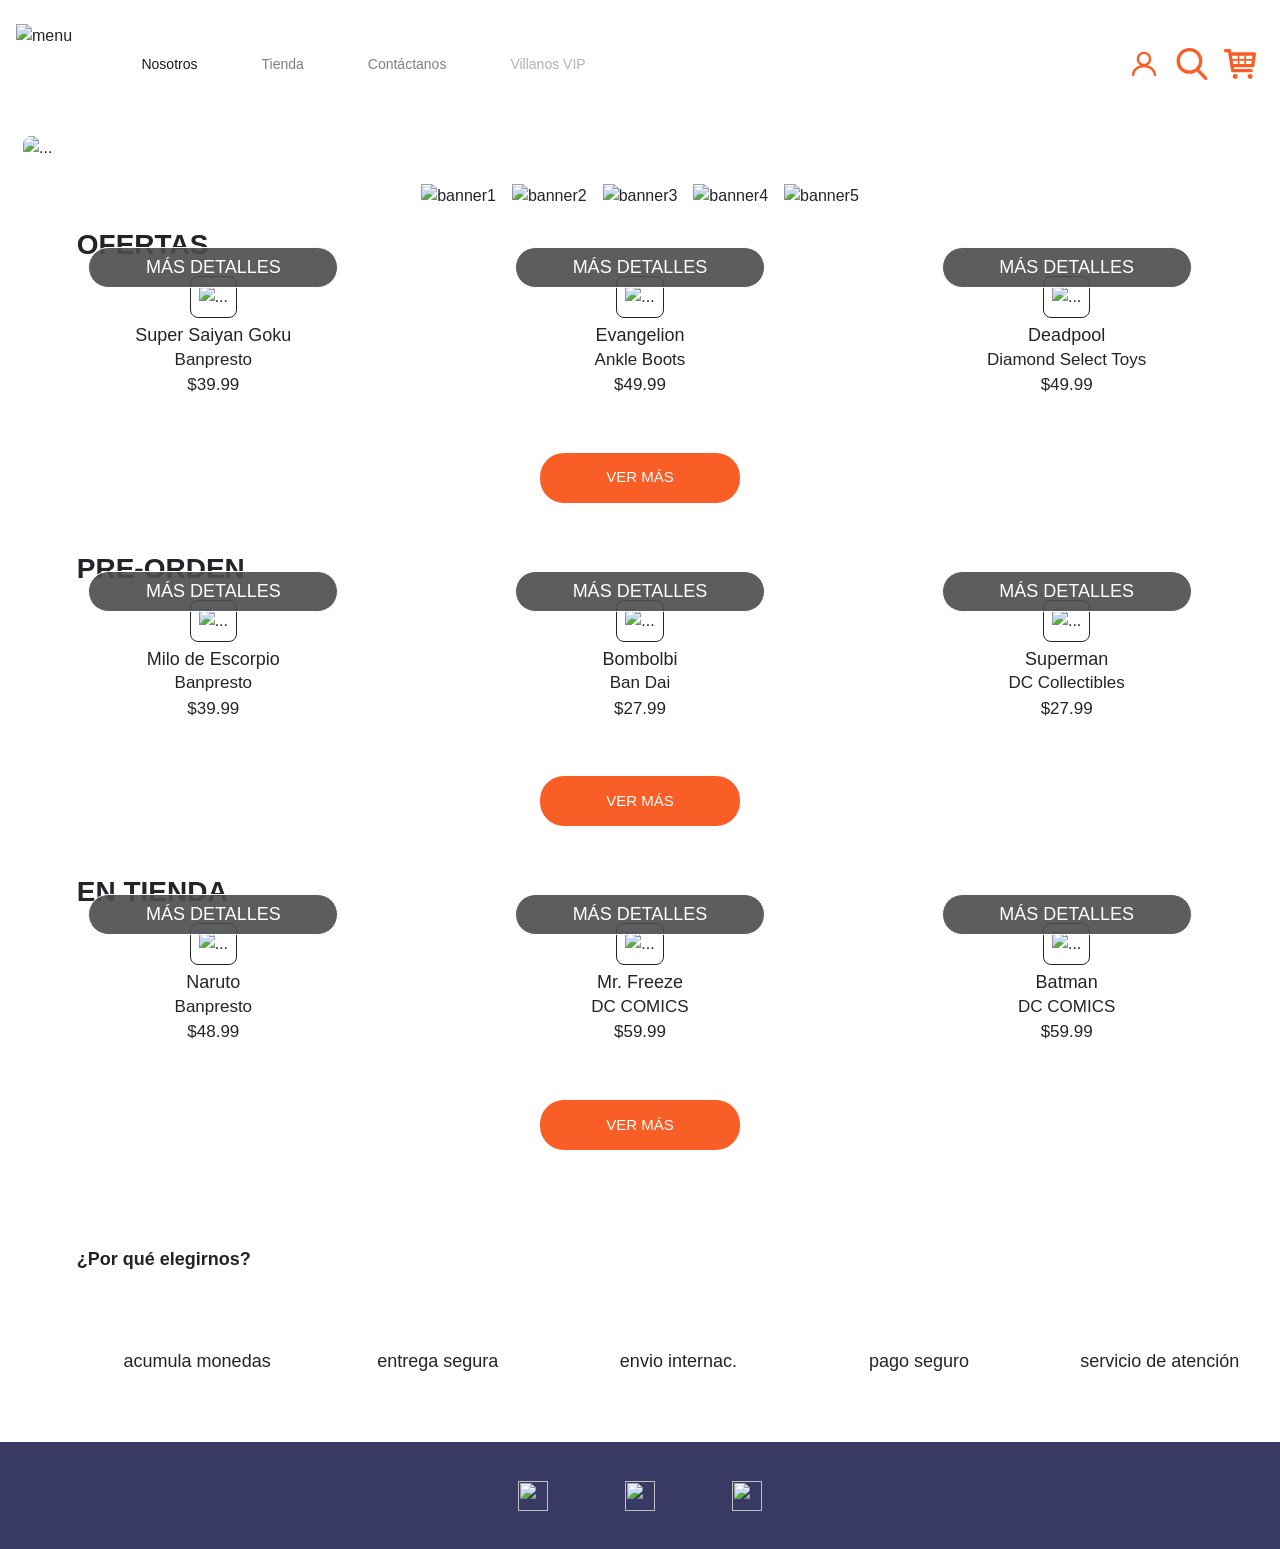
==== commit 3b9d7d60: "Subiendo cambios de arreglos de css" ====
--- a/index.html
+++ b/index.html
@@ -10,86 +10,90 @@
     </head>
 <body>
 <header>
+  <main>
     <ul class="menu">
-        <li ><span><img src="/IMAGENES/menu.svg" alt="menu"></span><a class="menu-letters">MENU</a></li>
+        <li ><span><img src="/IMAGENES/menu.svg" alt="menu"></span><a>MENU</a></li>
         <li><img src="/IMAGENES/search.svg" alt="menu"></li>
         <li><img class="img_home" src="https://user-images.githubusercontent.com/44978365/52722411-86c33880-2f79-11e9-9c8b-9687382cc53c.png" alt="menu"></li>
         <li><img src="/IMAGENES/login.svg" alt="menu"></li>
         <li><img src="/IMAGENES/carrito.svg" alt="menu"></li>    
     </ul>
-
+  
 <!-- Menu desktop -->
 <div class="menu-flex">
-<img class="img_home" src="https://user-images.githubusercontent.com/44978365/52722411-86c33880-2f79-11e9-9c8b-9687382cc53c.png" alt="menu">   
-<nav class="navbar navbar-expand-lg navbar-light bg-light">
-      <button class="navbar-toggler" type="button" data-toggle="collapse" data-target="#navbarTogglerDemo01" aria-controls="navbarTogglerDemo01" aria-expanded="false" aria-label="Toggle navigation">
-        <span class="navbar-toggler-icon"></span>
-      </button>
-      <div class="collapse navbar-collapse" id="navbarTogglerDemo01">
-        <ul class="navbar-nav mr-auto mt-2 mt-lg-0">
-          <li class="nav-item active">
-            <a class="nav-link" href="#">Nosotros <span class="sr-only">(current)</span></a>
-          </li>
-          <li class="nav-item">
-            <a class="nav-link" href="#">Tienda</a>
-          </li>
-          <li class="nav-item">
-            <a class="nav-link" href="#">Contáctanos</a>
-          </li>
-          <li class="nav-item">
-            <a class="nav-link disabled" href="#" tabindex="-1" aria-disabled="true">Villanos VIP</a>
-          </li>
-        </ul>
-            <div class="menu-icons">        
-      <li><img src="/IMAGENES/login.svg" alt="menu"></li>
-      <li><img src="/IMAGENES/search.svg" alt="menu"></li>
-      <li><img src="/IMAGENES/carrito.svg" alt="menu"></li>  
-    </div>
-      </nav>     
-      </div>
-  </div>
-  </header>
-
-  <main>
+  <img class="img_home" src="https://user-images.githubusercontent.com/44978365/52722411-86c33880-2f79-11e9-9c8b-9687382cc53c.png" alt="menu">   
+  <nav class="navbar navbar-expand-lg navbar-light bg-light">
+        <button class="navbar-toggler" type="button" data-toggle="collapse" data-target="#navbarTogglerDemo01" aria-controls="navbarTogglerDemo01" aria-expanded="false" aria-label="Toggle navigation">
+          <span class="navbar-toggler-icon"></span>
+        </button>
+        <div class="collapse navbar-collapse" id="navbarTogglerDemo01">
+          <ul class="navbar-nav mr-auto mt-2 mt-lg-0">
+            <li class="nav-item active">
+              <a class="nav-link" href="#">Nosotros <span class="sr-only">(current)</span></a>
+            </li>
+            <li class="nav-item">
+              <a class="nav-link" href="#">Tienda</a>
+            </li>
+            <li class="nav-item">
+              <a class="nav-link" href="#">Contáctanos</a>
+            </li>
+            <li class="nav-item">
+              <a class="nav-link disabled" href="#" tabindex="-1" aria-disabled="true">Villanos VIP</a>
+            </li>
+          </ul>
+              <div class="menu-icons">        
+        <li><img src="/IMAGENES/login.svg" alt="menu"></li>
+        <li><img src="/IMAGENES/search.svg" alt="menu"></li>
+        <li><img src="/IMAGENES/carrito.svg" alt="menu"></li>  
+      </div>
+        </nav>     
+        </div>
+    </div>
+  
+   </header>
+
+   <main>
+
     <!-- CAROUSEL -->
     <div class="col-md-12">
-    <div id="carouselExampleIndicators" class="carousel slide" data-ride="carousel">
-            <ol class="carousel-indicators">
-              <li data-target="#carouselExampleIndicators" data-slide-to="0" class="active"></li>
-              <li data-target="#carouselExampleIndicators" data-slide-to="1"></li>
-              <li data-target="#carouselExampleIndicators" data-slide-to="2"></li>
-              <li data-target="#carouselExampleIndicators" data-slide-to="3"></li>
-            </ol>
-            <div class="carousel-inner" role="listbox">
-                
-              <div class="carousel-item img-carru active">
-                <img id="img-style" src="https://user-images.githubusercontent.com/45070944/52772207-ea934300-3005-11e9-8ebb-b39089ea94da.jpg" class="d-block w-100" alt="...">
-                <div class="carousel-caption">
-                    <h3 class="slide1">Sé un VILLANO,colecciona y sonríe</h3>
-                    <h2 class="slide1">Disfruta los beneficios de ser VIP</h2>
-                    <button>QUIERO SER VIP</button>
-                </div>
-              </div>
-              <div class="carousel-item img-carru">
-                <img id="img-style" src="https://user-images.githubusercontent.com/45070944/52772249-00a10380-3006-11e9-80c3-3e971ed24676.jpg" class="d-block w-100" alt="...">
-              </div>
-              <div class="carousel-item img-carru">
-                <img id="img-style" src="https://user-images.githubusercontent.com/45070944/52772319-27f7d080-3006-11e9-9a3e-485bebe17d4d.jpg" class="d-block w-100" alt="...">
-              </div>
-              <div class="carousel-item img-carru">
-                <img id="img-style" src="https://user-images.githubusercontent.com/45070944/52772717-372b4e00-3007-11e9-8ac1-4649daf99164.jpg" class="d-block w-100" alt="...">
-              </div>
-            </div>
-            <a class="carousel-control-prev" href="#carouselExampleIndicators" role="button" data-slide="prev">
-              <span class="carousel-control-prev-icon" aria-hidden="true"></span>
-              <span class="sr-only">Anterior</span>
-            </a>
-            <a class="carousel-control-next" href="#carouselExampleIndicators" role="button" data-slide="next">
-              <span class="carousel-control-next-icon" aria-hidden="true"></span>
-              <span class="sr-only">Posterior</span>
-            </a>
-        </div>
-    </div>
+      <div id="carouselExampleIndicators" class="carousel slide" data-ride="carousel">
+              <ol class="carousel-indicators">
+                <li data-target="#carouselExampleIndicators" data-slide-to="0" class="active"></li>
+                <li data-target="#carouselExampleIndicators" data-slide-to="1"></li>
+                <li data-target="#carouselExampleIndicators" data-slide-to="2"></li>
+                <li data-target="#carouselExampleIndicators" data-slide-to="3"></li>
+              </ol>
+              <div class="carousel-inner" role="listbox">
+                  
+                <div class="carousel-item img-carru active">
+                  <img id="img-style" src="https://user-images.githubusercontent.com/45070944/52772207-ea934300-3005-11e9-8ebb-b39089ea94da.jpg" class="d-block w-100" alt="...">
+                  <div class="carousel-caption">
+                      <h3 class="slide1">Sé un VILLANO,colecciona y sonríe</h3>
+                      <h2 class="slide1">Disfruta los beneficios de ser VIP</h2>
+                      <button class="butt-vip">QUIERO SER VIP</button>
+                  </div>
+                </div>
+                <div class="carousel-item img-carru">
+                  <img id="img-style" src="https://user-images.githubusercontent.com/45070944/52772249-00a10380-3006-11e9-80c3-3e971ed24676.jpg" class="d-block w-100" alt="...">
+                </div>
+                <div class="carousel-item img-carru">
+                  <img id="img-style" src="https://user-images.githubusercontent.com/45070944/52772319-27f7d080-3006-11e9-9a3e-485bebe17d4d.jpg" class="d-block w-100" alt="...">
+                </div>
+                <div class="carousel-item img-carru">
+                  <img id="img-style" src="https://user-images.githubusercontent.com/45070944/52772717-372b4e00-3007-11e9-8ac1-4649daf99164.jpg" class="d-block w-100" alt="...">
+                </div>
+              </div>
+              <a class="carousel-control-prev" href="#carouselExampleIndicators" role="button" data-slide="prev">
+                <span class="carousel-control-prev-icon" aria-hidden="true"></span>
+                <span class="sr-only">Anterior</span>
+              </a>
+              <a class="carousel-control-next" href="#carouselExampleIndicators" role="button" data-slide="next">
+                <span class="carousel-control-next-icon" aria-hidden="true"></span>
+                <span class="sr-only">Posterior</span>
+              </a>
+          </div>
+      </div>
+
 
     <!-- SLIDES DE MARCAS -->
     <div class="slider">
@@ -135,24 +139,22 @@
             </div>
           </div>
         </div>
-        <div class="col-6 col-sm-6 col-md-4 figure-one">
-            <div class="thumbnail">
-              <div class="cart1">
-                <div class="img-detalle">
-                  <img class="img-ofert" src="https://user-images.githubusercontent.com/45070944/52768124-8a4ad400-2ffa-11e9-876a-045277fed9da.jpg" alt="...">
-                  <a href="#"  class="btn btn-product btn-primary" role="button">MÁS DETALLES</a>
-                </div>
-                <div class="caption">
-                  <h3 class="name-product-cat">Deadpool</h3>
-                  <p>Diamond Select Toys</p>
-                  <p> $49.99 </p>
-                </div>
-              </div>
-            </div>
-          </div>
-      </div>
-      </div>
-
+      <div class="col-6 col-sm-6 col-md-4 figure-one">
+        <div class="thumbnail">
+          <div class="cart1">
+            <div class="img-detalle">
+              <img class="img-ofert" src="https://user-images.githubusercontent.com/45070944/52768124-8a4ad400-2ffa-11e9-876a-045277fed9da.jpg" alt="...">
+              <a href="#"  class="btn btn-product btn-primary" role="button">MÁS DETALLES</a>
+            </div>
+            <div class="caption">
+              <h3 class="name-product-cat">Deadpool</h3>
+              <p>Diamond Select Toys</p>
+              <p> $49.99 </p>
+            </div>
+          </div>
+        </div>
+      </div>
+    </div>
     <div class="view-more"><button class="butt-more">VER MÁS</button></div>
           
 <!-- SLIDES DE PRE ORDEN -->
@@ -189,20 +191,20 @@
       </div>
     </div>
     <div class="col-6 col-sm-6 col-md-4 figure-two">
-        <div class="thumbnail">
-          <div class="cart1">
-            <div class="img-detalle">
-              <img class="img-ofert" src="https://user-images.githubusercontent.com/45070944/52768161-a77fa280-2ffa-11e9-821d-90165d0acbea.jpg" alt="...">
-              <a href="#"  class="btn btn-product btn-primary" role="button">MÁS DETALLES</a>
-            </div>
-            <div class="caption">
-              <h3 class="name-product-cat">Superman</h3>
-              <p>DC Collectibles</p>
-              <p> $27.99 </p>
-            </div>
-          </div>
-        </div>
-      </div>
+      <div class="thumbnail">
+        <div class="cart1">
+          <div class="img-detalle">
+            <img class="img-ofert" src="https://user-images.githubusercontent.com/45070944/52768161-a77fa280-2ffa-11e9-821d-90165d0acbea.jpg" alt="...">
+            <a href="#"  class="btn btn-product btn-primary" role="button">MÁS DETALLES</a>
+          </div>
+          <div class="caption">
+            <h3 class="name-product-cat">Superman</h3>
+            <p>DC Collectibles</p>
+            <p> $27.99 </p>
+          </div>
+        </div>
+      </div>
+    </div>
 </div>
 <div class="view-more"><button class="butt-more">VER MÁS</button></div>
      
@@ -240,145 +242,147 @@
       </div>
     </div>
     <div class="col-6 col-sm-6 col-md-4 figure-three">
-        <div class="thumbnail">
-          <div class="cart1">
-            <div class="img-detalle">
-              <img class="img-ofert" src="https://user-images.githubusercontent.com/45070944/52768257-ffb6a480-2ffa-11e9-9746-ee55214dd4db.jpg" alt="...">
-              <a href="#"  class="btn btn-product btn-primary" role="button">MÁS DETALLES</a>
-            </div>
-            <div class="caption">
-              <h3 class="name-product-cat">Batman</h3>
-              <p>DC COMICS</p>
-              <p> $59.99 </p>
-            </div>
-          </div>
-        </div>
-      </div>
+      <div class="thumbnail">
+        <div class="cart1">
+          <div class="img-detalle">
+            <img class="img-ofert" src="https://user-images.githubusercontent.com/45070944/52768257-ffb6a480-2ffa-11e9-9746-ee55214dd4db.jpg" alt="...">
+            <a href="#"  class="btn btn-product btn-primary" role="button">MÁS DETALLES</a>
+          </div>
+          <div class="caption">
+            <h3 class="name-product-cat">Batman</h3>
+            <p>DC COMICS</p>
+            <p> $59.99 </p>
+          </div>
+        </div>
+      </div>
+    </div>
 </div>
       
 <div class="view-more"><button class="butt-more">VER MÁS</button></div>
 
-  
-  <!-- Modal -->
-  <div class="modal fade" id="exampleModal" tabindex="-1" role="dialog" aria-labelledby="exampleModalLabel" aria-hidden="true">
-    <div class="modal-dialog" id="modal-product" role="document">
-      <div class="modal-content" id="modal-product">
-        <div class="modal-header">
-          <h5 class="modal-title" id="exampleModalLabel"> Detalle de Producto </h5>
-          <button type="button" class="close" data-dismiss="modal" aria-label="Close">
-            <span aria-hidden="true">&times;</span>
-          </button>
-        </div>
+
+<!-- Modal -->
+<div class="modal fade" id="exampleModal" tabindex="-1" role="dialog" aria-labelledby="exampleModalLabel" aria-hidden="true">
+  <div class="modal-dialog" id="modal-product" role="document">
+    <div class="modal-content" id="modal-product">
+      <div class="modal-header">
+        <h5 class="modal-title" id="exampleModalLabel"> Detalle de Producto </h5>
+        <button type="button" class="close" data-dismiss="modal" aria-label="Close">
+          <span aria-hidden="true">&times;</span>
+        </button>
+      </div>
+      
+      
+      <div class="modal-body">
+        <div class="product-detall-name">
+        <p> Evangelion </p>
+        <p> Ankle Boots </p>  
+      </div>
+       
+        <div class="detall-img">
+          <img class="img-princip" src="https://user-images.githubusercontent.com/45070944/52750153-6e730e00-2fb9-11e9-9dfd-0d535f3dd14f.jpg" alt="">
+          
+          <div class="img-product-detall">
+              <img class="img-secund" src="https://user-images.githubusercontent.com/45070944/52750184-8ba7dc80-2fb9-11e9-8802-c3f47a0279f2.jpg" alt="">
+              <img class="img-secund" src="https://user-images.githubusercontent.com/45070944/52750227-aed28c00-2fb9-11e9-83a4-937f6dda3993.jpg" alt="">
+              <img class="img-secund" src="https://user-images.githubusercontent.com/45070944/52750289-d45f9580-2fb9-11e9-8d96-d5257ddbca4e.jpg" alt="">
+          </div>
+        </div>
+      
+    <div class="detall-product">
+      <div class="product-detall-arti">
+        <p> Total S/.168.00</p>
+        <p> Total $49.99</p>
+      </div>
+      <div class="product-detall-cant">
+        <p>CANTIDAD</p>
+        <div id="cant"><img src="https://user-images.githubusercontent.com/44978365/52771736-aeabae00-3004-11e9-9954-7afd2b29da2f.png" alt=""> <span>1</span> <img src="https://user-images.githubusercontent.com/44978365/52771727-a784a000-3004-11e9-8def-47fcd5837c71.png" alt=""> </div>
+      </div>
+    </div>
+        <div class="accordion" id="accordionExample">
+          <div class="card">
+            <div class="card-header" id="headingOne">
+              <h2 class="mb-0">
+                <button class="btn btn-link" id="btn-text" type="button" data-toggle="collapse" data-target="#collapseOne" aria-expanded="true" aria-controls="collapseOne">
+                  DESCRIPCIÓN DEL PRODUCTO
+                </button>
+              </h2>
+            </div>
         
-        
-        <div class="modal-body">
-          <div class="product-detall-name">
-          <p> Evangelion </p>
-          <p> Ankle Boots </p>  
-        </div>
-         
-          <div class="detall-img">
-            <img class="img-princip" src="https://user-images.githubusercontent.com/45070944/52750153-6e730e00-2fb9-11e9-9dfd-0d535f3dd14f.jpg" alt="">
-            
-            <div class="img-product-detall">
-                <img class="img-secund" src="https://user-images.githubusercontent.com/45070944/52750184-8ba7dc80-2fb9-11e9-8802-c3f47a0279f2.jpg" alt="">
-                <img class="img-secund" src="https://user-images.githubusercontent.com/45070944/52750227-aed28c00-2fb9-11e9-83a4-937f6dda3993.jpg" alt="">
-                <img class="img-secund" src="https://user-images.githubusercontent.com/45070944/52750289-d45f9580-2fb9-11e9-8d96-d5257ddbca4e.jpg" alt="">
-            </div>
-          </div>
-        
-      <div class="detall-product">
-        <div class="product-detall-arti">
-          <p> Total S/.168.00</p>
-          <p> Total $49.99</p>
-        </div>
-        <div class="product-detall-cant">
-          <p>CANTIDAD</p>
-          <div id="cant"><img src="https://user-images.githubusercontent.com/44978365/52771736-aeabae00-3004-11e9-9954-7afd2b29da2f.png" alt=""> <span>1</span> <img src="https://user-images.githubusercontent.com/44978365/52771727-a784a000-3004-11e9-8def-47fcd5837c71.png" alt=""> </div>
-        </div>
-      </div>
-          <div class="accordion" id="accordionExample">
-            <div class="card">
-              <div class="card-header" id="headingOne">
-                <h2 class="mb-0">
-                  <button class="btn btn-link" id="btn-text" type="button" data-toggle="collapse" data-target="#collapseOne" aria-expanded="true" aria-controls="collapseOne">
-                    DESCRIPCIÓN DEL PRODUCTO
-                  </button>
-                </h2>
-              </div>
-          
-              <div id="collapseOne" class="collapse show" aria-labelledby="headingOne" data-parent="#accordionExample">
-                <div class="card-body">
-                  Bandai Hobby #1 Model HG EVA-01 Test Type Neon Genesis Evangelion Action Figure (Limited Edition)
-                </div>
-              </div>
-            </div>
-            <div class="card">
-              <div class="card-header" id="headingTwo">
-                <h2 class="mb-0">
-                  <button class="btn btn-link collapsed" id="btn-text" type="button" data-toggle="collapse" data-target="#collapseTwo" aria-expanded="false" aria-controls="collapseTwo">
-                    CARACTERÍSTICAS DEL PRODUCTO
-                  </button>
-                </h2>
-              </div>
-              <div id="collapseTwo" class="collapse" aria-labelledby="headingTwo" data-parent="#accordionExample">
-                <div class="card-body">
-                <p>Peso del producto: 358 g</p>  
-                <p>Dimensiones del producto: 5,1 x 7,6 x 19 cm</p>  
-                <p>Rango superior de edad recomendada: 15 años y más</p>  
-                <p>Edad mínima recomendada (por el fabricante): 15 años y más</p>  
-                <p>Idioma principal: Inglés</p>  
-                <p>Número de modelo: 54295</p>  
-                <p>Número de piezas: 1</p>  
-                <p>Montaje necesario: No</p>  
-                <p>Necesita baterías: No</p>  
-                <p>Incluye baterías: No</p>  
-                <p>Tipo(s) de material: plástico</p>  
-                <p>¿Mando a distancia incluido?: No</p>  
-                </div>
-              </div>
-            </div>
-            <div class="card">
-              <div class="card-header" id="headingThree">
-                <h2 class="mb-0">
-                  <button class="btn btn-link collapsed" id="btn-text" type="button" data-toggle="collapse" data-target="#collapseThree" aria-expanded="false" aria-controls="collapseThree">
-                    CONTENIDO DE LA CAJA
-                  </button>
-                </h2>
-              </div>
-              <div id="collapseThree" class="collapse" aria-labelledby="headingThree" data-parent="#accordionExample">
-                <div class="card-body">
-                <p>  Este producto está sujeto a instrucciones y advertencias específicas de seguridad</p>
-                <p>  Advertencia: No conviene para niños menores de 14 años. Utilícese bajo la vigilancia de un adulto</p>
-                <p>  Advertencia: Sólo para uso doméstico</p>
-                <p>  Advertencia: Utilícese bajo la vigilancia directa de un adulto</p>
-                </div>
-              </div>
-            </div>
-          </div>
-        </div>
-        <div class="modal-footer">
-          <button type="button" class="btn btn-primary" id="color-btn">COMPRAR AHORA</button>
-          <button type="button" class="btn btn-secondary" data-dismiss="modal"><img src="https://user-images.githubusercontent.com/44978365/52766305-c713cc80-2ff4-11e9-9fd2-e4c46ab47f7c.png" alt=""></button>
-        </div>
+            <div id="collapseOne" class="collapse show" aria-labelledby="headingOne" data-parent="#accordionExample">
+              <div class="card-body">
+                Bandai Hobby #1 Model HG EVA-01 Test Type Neon Genesis Evangelion Action Figure (Limited Edition)
+              </div>
+            </div>
+          </div>
+          <div class="card">
+            <div class="card-header" id="headingTwo">
+              <h2 class="mb-0">
+                <button class="btn btn-link collapsed" id="btn-text" type="button" data-toggle="collapse" data-target="#collapseTwo" aria-expanded="false" aria-controls="collapseTwo">
+                  CARACTERÍSTICAS DEL PRODUCTO
+                </button>
+              </h2>
+            </div>
+            <div id="collapseTwo" class="collapse" aria-labelledby="headingTwo" data-parent="#accordionExample">
+              <div class="card-body">
+              <p>Peso del producto: 358 g</p>  
+              <p>Dimensiones del producto: 5,1 x 7,6 x 19 cm</p>  
+              <p>Rango superior de edad recomendada: 15 años y más</p>  
+              <p>Edad mínima recomendada (por el fabricante): 15 años y más</p>  
+              <p>Idioma principal: Inglés</p>  
+              <p>Número de modelo: 54295</p>  
+              <p>Número de piezas: 1</p>  
+              <p>Montaje necesario: No</p>  
+              <p>Necesita baterías: No</p>  
+              <p>Incluye baterías: No</p>  
+              <p>Tipo(s) de material: plástico</p>  
+              <p>¿Mando a distancia incluido?: No</p>  
+              </div>
+            </div>
+          </div>
+          <div class="card">
+            <div class="card-header" id="headingThree">
+              <h2 class="mb-0">
+                <button class="btn btn-link collapsed" id="btn-text" type="button" data-toggle="collapse" data-target="#collapseThree" aria-expanded="false" aria-controls="collapseThree">
+                  CONTENIDO DE LA CAJA
+                </button>
+              </h2>
+            </div>
+            <div id="collapseThree" class="collapse" aria-labelledby="headingThree" data-parent="#accordionExample">
+              <div class="card-body">
+              <p>  Este producto está sujeto a instrucciones y advertencias específicas de seguridad</p>
+              <p>  Advertencia: No conviene para niños menores de 14 años. Utilícese bajo la vigilancia de un adulto</p>
+              <p>  Advertencia: Sólo para uso doméstico</p>
+              <p>  Advertencia: Utilícese bajo la vigilancia directa de un adulto</p>
+              </div>
+            </div>
+          </div>
+        </div>
+      </div>
+      <div class="modal-footer">
+        <button type="button" class="btn btn-primary" id="color-btn">COMPRAR AHORA</button>
+        <button type="button" class="btn btn-secondary" data-dismiss="modal"><img src="https://user-images.githubusercontent.com/44978365/52766305-c713cc80-2ff4-11e9-9fd2-e4c46ab47f7c.png" alt=""></button>
       </div>
     </div>
   </div>
-
-
-  <!-- PORQUE ELEGIRNOS -->
-
+</div>
+
+
+<!-- PORQUE ELEGIRNOS -->
 <div class="choose">
-    <div class="why">¿Por qué elegirnos?</div>
-    <div class="img-choose">
-      <div class="features"><img src="https://user-images.githubusercontent.com/44978365/52751277-e4c53f80-2fbc-11e9-8390-6912f7db4726.png" alt=""> <p class="det-eleg">acumula monedas</p></div>
-      <div class="features"><img src="https://user-images.githubusercontent.com/44978365/52751359-2b1a9e80-2fbd-11e9-81e9-7bbbe519e785.png" alt=""> <p class="det-eleg">entrega segura</p></div>
-      <div class="features"><img src="https://user-images.githubusercontent.com/44978365/52751376-3bcb1480-2fbd-11e9-9c43-78b773720db9.png" alt=""> <p class="det-eleg">envio internac.</p></div>
-      <div class="features"><img src="https://user-images.githubusercontent.com/44978365/52751445-76cd4800-2fbd-11e9-9327-bd1b113366bf.png" alt=""> <p class="det-eleg">pago seguro</p></div>
-      <div class="features"><img src="https://user-images.githubusercontent.com/44978365/52751485-8ea4cc00-2fbd-11e9-8758-324e7ec8595b.png" alt=""> <p class="det-eleg">servicio de atención</p></div>
-    </div>
+  <div class="why">¿Por qué elegirnos?</div>
+  <div class="img-choose">
+    <div class="features"><img src="https://user-images.githubusercontent.com/44978365/52751277-e4c53f80-2fbc-11e9-8390-6912f7db4726.png" alt=""> <p class="det-eleg">acumula monedas</p></div>
+    <div class="features"><img src="https://user-images.githubusercontent.com/44978365/52751359-2b1a9e80-2fbd-11e9-81e9-7bbbe519e785.png" alt=""> <p class="det-eleg">entrega segura</p></div>
+    <div class="features"><img src="https://user-images.githubusercontent.com/44978365/52751376-3bcb1480-2fbd-11e9-9c43-78b773720db9.png" alt=""> <p class="det-eleg">envio internac.</p></div>
+    <div class="features"><img src="https://user-images.githubusercontent.com/44978365/52751445-76cd4800-2fbd-11e9-9327-bd1b113366bf.png" alt=""> <p class="det-eleg">pago seguro</p></div>
+    <div class="features"><img src="https://user-images.githubusercontent.com/44978365/52751485-8ea4cc00-2fbd-11e9-8758-324e7ec8595b.png" alt=""> <p class="det-eleg">servicio de atención</p></div>
   </div>
+</div>
+
 </main>
+
+
 <footer>
   <div class="footers">
     <div class="img-footer"><img src="https://user-images.githubusercontent.com/44978365/52753894-84d39680-2fc6-11e9-995a-f921e601bec8.png" alt=""></div>
@@ -386,6 +390,7 @@
     <div class="img-footer"><img src="https://user-images.githubusercontent.com/44978365/52753952-afbdea80-2fc6-11e9-8533-01be02c19a2e.png" alt=""></div>
   </div>
 </footer>
+
 </header>
  
 <script src="https://code.jquery.com/jquery-3.3.1.slim.min.js" integrity="sha384-q8i/X+965DzO0rT7abK41JStQIAqVgRVzpbzo5smXKp4YfRvH+8abtTE1Pi6jizo" crossorigin="anonymous"></script>
--- a/style.css
+++ b/style.css
@@ -1,372 +1,379 @@
 /*--- MENU ---*/
 li {
-    list-style: none;
-  }
-  
-  li img {
-     width: 3em;
-     height: 3em;
-     padding: 0.5em;
-  }
-  .menu {
-     padding:1em;
-     display: flex;
-     justify-content: space-between;
-  }
-  span {
-     display: flex;
-     justify-content: space-between;
+  list-style: none;
+}
+
+li img {
+   width: 3em;
+   height: 3em;
+   padding: 0.5em;
+}
+.menu {
+   padding:1em;
+   display: flex;
+   justify-content: space-between;
+   
+}
+span {
+   display: flex;
+   justify-content: space-between;
+   
+}
+li a{
+   font-size: 14px;
+   text-align: center;
+}
+
+.img_home{
+   width: 4em;
+   height: 4em;
+}
+.navbar{
+  width: 100%;
+  background: white !important;
+  }
+  
+  .nav-item {
+    padding-right: 3em;
+  }
+
+  .menu-flex{
+  display: none;
+  }
+ .menu-icons{
+    display: flex;
+ }
+
+ .figure-one, .figure-two, .figure-three{
+   display: none;
+ }
+
+@media only screen and (min-width: 600px) {
+  .menu{
+    display: none;
+  }
+  
+  .menu-flex{
+    display: block;
+    display: flex;
+  }
+
+  .li img {
+       width: 4em;
+       height: 4em;
+       padding: 0.5em;
+   }
+   .img_home{
+    padding-left: 1em;
+    width: 8em;
+    height: 8em;
+    padding-top: 1.5em;
+   }
+   .figure-one, .figure-two, .figure-three{
+    display: block;
+  }
+}
+
+/*--- FIN DE MENU ---*/
+
+/*-- SLIDES --*/
+.slide1 {
+  font-size: 16px;
+  color: #F4EBDB;
+}
+.slider {
+  margin: 0%;
+}
+.slide {
+ padding: 0.5em;
+ margin: 0%;
+ display: flex;
+ justify-content: center;  
+}
+.img-carru{
+  min-width: 100%;
+  min-height: 100%;
+}
+#img-style{
+ border-radius: 8px;
+}
+.butt-vip{
+  font-size: 10px;
+  width: 100px;  
+  height: 30px;
+  border-radius: 24px;
+  border-style: none;
+  background:#829B44;
+  color: white;
+  font-weight: bold;
+}
+
+@media only screen and (min-width: 600px) {
+  
+  .butt-vip{
+    font-size: 15px;
+    margin-top: 3em;
+    margin-bottom: 3em;
+    width: 200px;  
+    height: 50px;
+    border-radius: 24px;
+    border-style: none;
+    background:#829B44;
+    color: white;
+    font-weight: bold;
+  }
+}
+
+/*--FIN DE SLIDES--/
+
+
+/*Inicio de cartas template*/
+.row {
+   width: 100%;
+   margin: 0%;
+}
+.cart1{
+   margin: 10px;
+}
+
+.img-detalle {
+   text-align: center;
+   position: relative;
+}
+
+.img-ofert{
+   width: 100%;
+   height: auto;
+   padding: 0.5em;
+   border-color: #383a3b;
+   border: 1px;
+   border-style: solid;
+   border-radius: 8px;
+   -webkit-border-radius: 8px;
+   -moz-border-radius: 8px;
+   -ms-border-radius: 8px;
+   -o-border-radius: 8px;
+}
+.name-product {
+   font-size: 18px;
+}
+
+.btn-product {
+   position: absolute;
+   bottom: 10px;
+   background-color:hsla(220, 2%, 30%, 0.9);
+   color: white;
+   font-size: 10px;
+   border: none;   
+   cursor: pointer;
+   border-radius: 24px;
+   text-align: center;
+   min-width: 120px;
+   left: 50%;
+   transform: translateX(-50%);
+}
+
+.name-product-cat{
+   margin:0%;
+   font-size: 12px;
+}
+
+.caption{
+   text-align: center;
+}
+
+.caption p {
+   margin:0%;
+   font-size: 10px;
+}
+
+@media only screen and (min-width: 600px) {
+  .name-product-cat{
+    margin-top: 7px;
+    font-size: 18px;
+  }
+  .btn-product {
+  font-size: 18px;
+  border: 1px solid white;   
+  cursor: pointer;
+  border-radius: 24px;
+  text-align: center;
+  width: 250px;
+  height: 50;
+  left: 50%;
+  transform: translateX(-50%);
+  margin-bottom: 20px;
+ }
+ .caption p {
+  margin:0%;
+  font-size: 17px;
+}
+}
+
+/*Fin de cartas template*/
+
+/* SECCIÓN CATALOGO */
+
+.title-orders{
+   font-size: 18px;
+   font-weight: bold;
+   margin-left: 6%;
+}
+
+.view-more{
+   display: flex;
+   justify-content: center;
+}
+
+.butt-more{
+   background-color:rgba(249, 94, 38, 100%);
+   color: white;
+   font-size: 10px;
+   border: none;   
+   cursor: pointer;
+   border-radius: 24px;
+   text-align: center;
+   min-width: 100px;  
+   min-height: 30px;
+}
+
+@media only screen and (min-width: 600px) {
+  .title-orders{
+    font-size: 28px;
+ }
+  .butt-more{
+    font-size: 15px;
+    margin-top: 3em;
+    margin-bottom: 3em;
+    width: 200px;  
+    height: 50px;
+ }
+}
+
+/*FIN DE CATALOGO*/
+
+/* MENU DESCRIPCION */
+#modal-product{
+  min-height: 600px!important;
+}
+.detall-img{
+  display: flex;
+  justify-content: space-between;
+  position: relative;
+  height: 200px;
+ 
+}
+.img-princip{
+  max-width: 50%;
+  
+}
+.img-secund{
+  max-width: 30%;
+  padding: 3%;
+ 
+}
+.img-product-detall{
+  display: flex;
+  flex-flow: column;
+  align-items: center;
+  height: 200px;
+}
+.detall-product{
+  display: flex;
+  justify-content: space-between;
+}
+.product-detall-name{
+  font-size: 18px;
+  font-weight: bold; 
+  line-height: 70%;
+}
+.product-detall-arti{
+  margin: 5% 10%;
+}
+.product-detall-arti p{
+  font-size: 14px;
+  font-weight: bold; 
+  line-height: 70%;
+}
+.product-detall-cant{
+  margin: 0 10%;
+}
+#cant{
+  display: flex;
+  justify-content: space-between;
+}
+.product-detall-cant img{
+  min-width: 25px;
+  height: auto;
+}
+#btn-text{
+color: black
+}
+#color-btn{
+  background: rgba(249, 94, 38, 100%);
+  border: none;   
+  cursor: pointer;
+  border-radius: 24px;
+  text-align: center;
+}
+@media only screen and (min-width: 600px) {
+  .img-secund{
+      max-width: 20%;
+      padding: 3%;
      
   }
-  li a{
-     font-size: 14px;
-     text-align: center;
-  }
-  
-  .img_home{
-     width: 4em;
-     height: 4em;
-  }
-  .navbar{
-    width: 100%;
-    background: white !important;
-    }
-    
-    .nav-item {
-      padding-right: 3em;
-    }
-  
-    .menu-flex{
-    display: none;
-    }
-   .menu-icons{
-      display: flex;
-   }
-  
-   .figure-one, .figure-two, .figure-three{
-     display: none;
-   }
-  
-  @media only screen and (min-width: 600px) {
-    .menu{
-      display: none;
-    }
-    
-    .menu-flex{
-      display: block;
-      display: flex;
-    }
-  
-    .li img {
-         width: 4em;
-         height: 4em;
-         padding: 0.5em;
-     }
-     .img_home{
-      padding-left: 1em;
-      width: 8em;
-      height: 8em;
-      padding-top: 1.5em;
-     }
-     .figure-one, .figure-two, .figure-three{
-      display: block;
-    }
-  }
-  
-  /*--- FIN DE MENU ---*/
-  
-  /*-- SLIDES --*/
-  .slide1 {
-     font-size: 16px;
-     color: #F4EBDB;
-  }
-  
-  .slider {
-     margin: 0%;
-  }
-  .slide {
-    padding: 0.5em;
-    margin: 0%;
-    display: flex;
-    justify-content: center;  
-  }
-  
-  .img-carru{
-     min-width: 100%;
-     min-height: 100%;
-  }
-  #img-style{
-    border-radius: 8px;
-  }
-  /*--FIN DE SLIDES--/
-  
-  /*--SLIDES DE MARCAS--*/
-  @media only screen and (min-width: 600px) {
-    .slider{
-      display: flex;
-      justify-content: center;
-      align-items: center;
-    }
-    .slider img{
-      margin: 0 15%;
-      min-width: 100px;
-      height: auto;
-    }
-  /*-- FIN DE SLIDES DE MARCAS--*/
-  
-  
-  /*Inicio de cartas template*/
-  .row {
-     width: 100%;
-     margin: 0%;
-  }
-  .cart1{
-     margin: 10px;
-  }
-  
-  .img-detalle {
-     text-align: center;
-     position: relative;
-  }
-  
-  .img-ofert{
-     width: 100%;
-     height: auto;
-     padding: 0.5em;
-     border-color: #383a3b;
-     border: 1px;
-     border-style: solid;
-     border-radius: 8px;
-     -webkit-border-radius: 8px;
-     -moz-border-radius: 8px;
-     -ms-border-radius: 8px;
-     -o-border-radius: 8px;
-  }
-  .name-product {
-     font-size: 18px;
-  }
-  
-  .btn-product {
-     position: absolute;
-     bottom: 10px;
-     background-color:hsla(220, 2%, 30%, 0.9);
-     color: white;
-     font-size: 10px;
-     border: none;   
-     cursor: pointer;
-     border-radius: 24px;
-     text-align: center;
-     min-width: 120px;
-     left: 50%;
-     transform: translateX(-50%);
-  }/*mobile*/
-  
-  .name-product-cat{
-     margin:0%;
-     font-size: 12px;
-  }
-  
-  .caption{
-     text-align: center;
-  }
-  
-  .caption p {
-     margin:0%;
-     font-size: 10px;
-  }
-  
-  @media only screen and (min-width: 600px) {
-    .name-product-cat{
-      margin-top: 7px;
+}
+/*FIN DE MENU DESCRIPCION*/
+
+/*INICIO DE PORQUE ELEGIRNOS*/
+.img-choose{
+  display: flex;
+  flex-flow: row wrap;
+  margin-left: 6%;
+}
+.why {
+  margin:4% 6%;
+  font-size: 18px;
+  font-weight: bold;
+}
+.features{
+  flex-basis: auto;
+  width: 20%;
+  text-align: center;
+}
+.features img {
+  max-width: 100%;
+  height: auto;
+}
+.det-eleg{
+  font-size: 12px;
+}
+@media only screen and (min-width: 600px) {
+  .det-eleg{
       font-size: 18px;
-    }
-    .btn-product {
-    font-size: 18px;
-    border: 1px solid white;   
-    cursor: pointer;
-    border-radius: 24px;
-    text-align: center;
-    width: 250px;
-    height: 50;
-    left: 50%;
-    transform: translateX(-50%);
-    margin-bottom: 20px;
-   }
-  
-   .caption p {
-    margin:0%;
-    font-size: 17px;
-  }
-  }
-  
-  /*Fin de cartas template*/
-  
-  /* SECCIÓN CATALOGO */
-  
-  .title-orders{
-     font-size: 18px;
-     font-weight: bold;
-     margin-left: 6%;
-  }
-  
-  .view-more{
-     display: flex;
-     justify-content: center;
-  }
-  
-  .butt-more{
-     background-color:rgba(249, 94, 38, 100%);
-     color: white;
-     font-size: 10px;
-     border: none;   
-     cursor: pointer;
-     border-radius: 24px;
-     text-align: center;
-     min-width: 100px;  
-     min-height: 44px;
-  }
-  
-  @media only screen and (min-width: 600px) {
-    .title-orders{
-      font-size: 28px;
-   }
-    .butt-more{
-      font-size: 15px;
-      margin-top: 3em;
-      margin-bottom: 3em;
-      width: 120px;  
-      height: 50px;
-   }
-  }
-  
-  /*FIN DE CATALOGO*/
-  
-  /*INICIO DE PORQUE ELEGIRNOS*/
-  .img-choose{
-    display: flex;
-    flex-flow: row wrap;
-    margin-left: 6%;
-  }
-  .why {
-    margin:4% 6%;
-    font-size: 18px;
-    font-weight: bold;
-  }
-  .features{
-    flex-basis: auto;
-    width: 20%;
-    text-align: center;
-  }
-  .features img {
-    max-width: 100%;
-    height: auto;
-  }
-  .det-eleg{
-    font-size: 12px;
-  }
-  @media only screen and (min-width: 600px) {
-    .det-eleg{
-        font-size: 18px;
-        
-    }
-  }
-  /*FIN DE PORQUE ELEGIRNOS*/
-  
-  
-  /* MENU DESCRIPCION */
-  #modal-product{
-    min-height: 600px!important;
-  }
-  .detall-img{
-    display: flex;
-    justify-content: space-between;
-    position: relative;
-    height: 200px;
-   
-  }
-  .img-princip{
-    max-width: 50%;
-    
-  }
-  .img-secund{
-    max-width: 30%;
-    padding: 3%;
-   
-  }
-  .img-product-detall{
-    display: flex;
-    flex-flow: column;
-    align-items: center;
-    height: 200px;
-  }
-  .detall-product{
-    display: flex;
-    justify-content: space-between;
-  }
-  .product-detall-name{
-    font-size: 18px;
-    font-weight: bold; 
-    line-height: 70%;
-  }
-  .product-detall-arti{
-    margin: 5% 10%;
-  }
-  .product-detall-arti p{
-    font-size: 14px;
-    font-weight: bold; 
-    line-height: 70%;
-  }
-  .product-detall-cant{
-    margin: 0 10%;
-  }
-  #cant{
-    display: flex;
-    justify-content: space-between;
-  }
-  .product-detall-cant img{
-    min-width: 25px;
-    height: auto;
-  }
-  #btn-text{
-  color: black
-  }
-  #color-btn{
-    background: rgba(249, 94, 38, 100%);
-    border: none;   
-    cursor: pointer;
-    border-radius: 24px;
-    text-align: center;
-  }
-  @media only screen and (min-width: 600px) {
-    .img-secund{
-        max-width: 20%;
-        padding: 3%;
-       
-    }
-  }
-  /*FIN DE MENU DESCRIPCION*/
-
-  
-  /*FOOTER*/
-  
-  .footers{
-    margin-top: 4%;
-    background: rgb(56, 58, 100);
-    display: flex;
-    justify-content: center;
-  }
-  
-  .img-footer{
-  margin: 3%;    
-  }
-  
-  @media only screen and (min-width: 600px) {
-    .img-footer img{
-        width: 30px;
-        height: 30px;
-    
-    } 
-  }
-  /*FIN DE FOOTER*/
-  
-  +      
+  }
+}
+/*FIN DE PORQUE ELEGIRNOS*/
+
+/*FOOTER*/
+
+.footers{
+  margin-top: 4%;
+  background: rgb(56, 58, 100);
+  display: flex;
+  justify-content: center;
+}
+
+.img-footer{
+margin: 3%;    
+}
+
+@media only screen and (min-width: 600px) {
+  .img-footer img{
+      width: 30px;
+      height: 30px;
+  
+  } 
+}
+/*FIN DE FOOTER*/
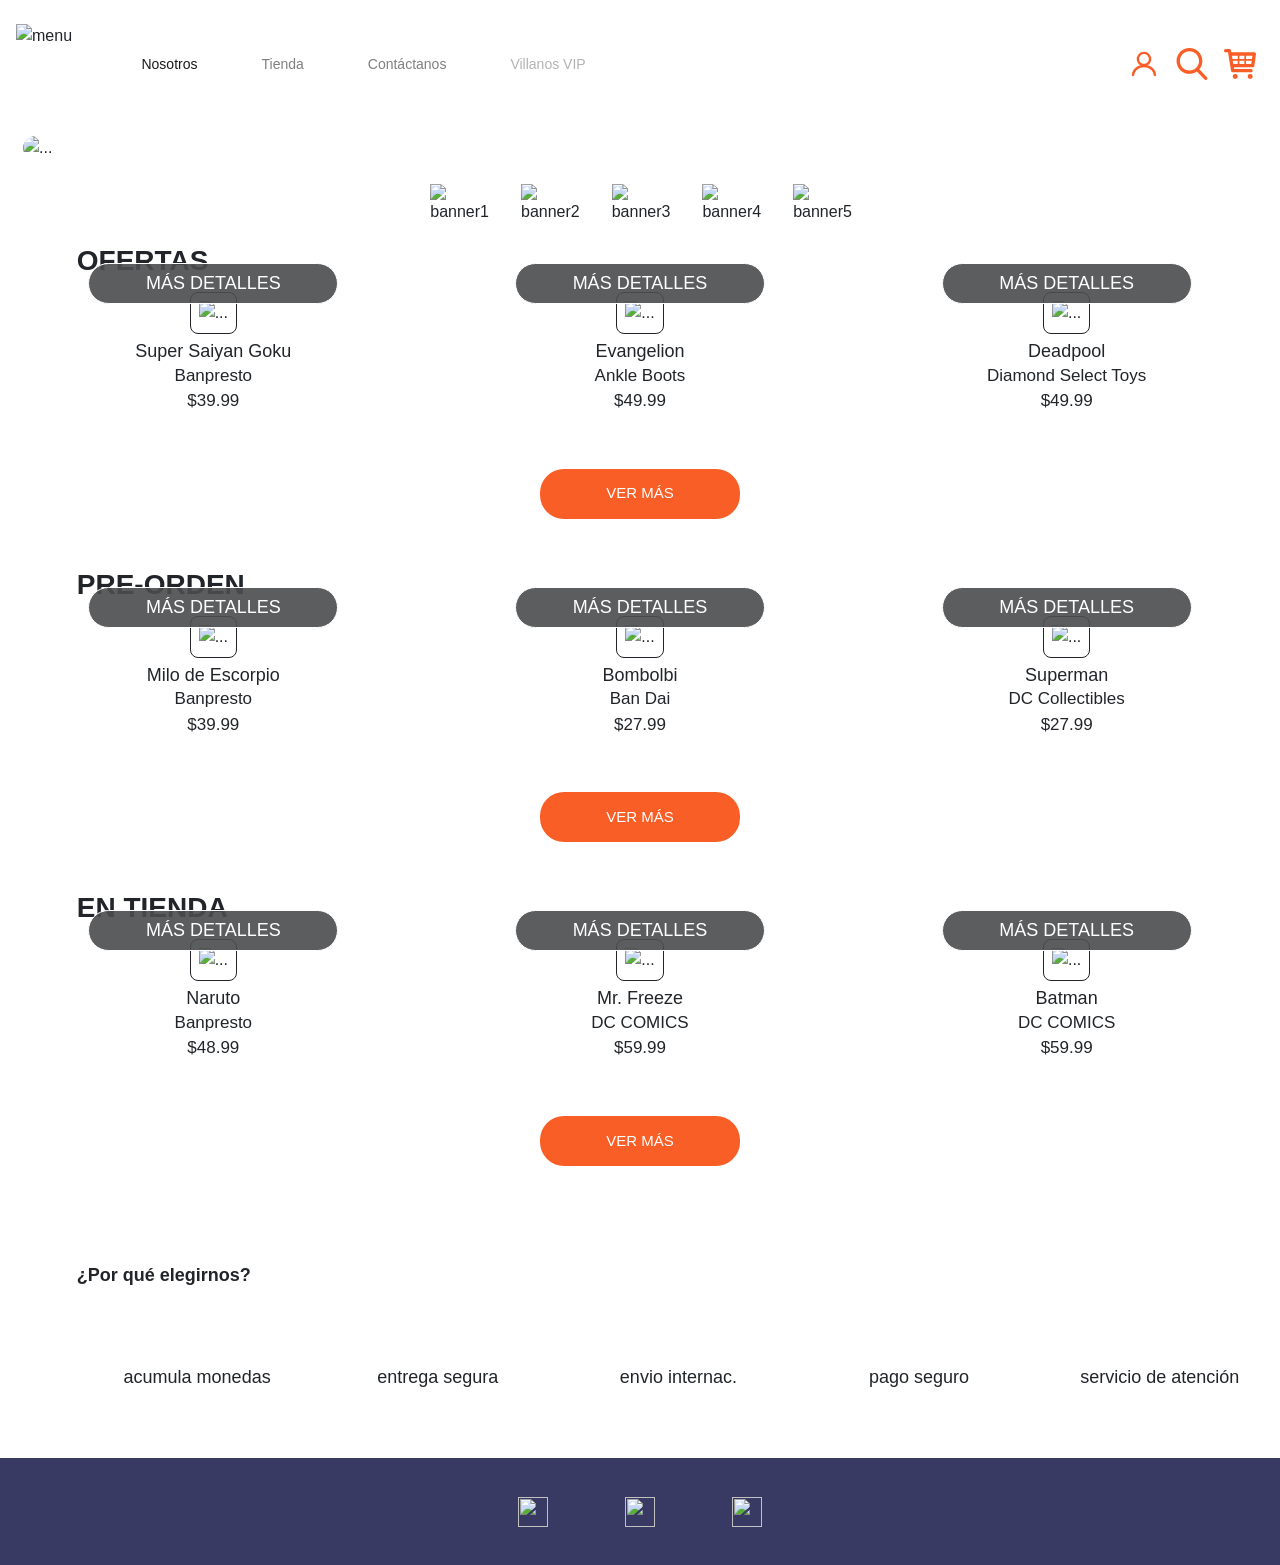
==== commit 0ef52d9f: "Subiendo archivos finales" ====
--- a/index.html
+++ b/index.html
@@ -12,11 +12,11 @@
 <header>
   <main>
     <ul class="menu">
-        <li ><span><img src="/IMAGENES/menu.svg" alt="menu"></span><a>MENU</a></li>
-        <li><img src="/IMAGENES/search.svg" alt="menu"></li>
+        <li ><span><img src="IMAGENES/menu.svg" alt="menu"></span><a>MENU</a></li>
+        <li><img src="IMAGENES/search.svg" alt="menu"></li>
         <li><img class="img_home" src="https://user-images.githubusercontent.com/44978365/52722411-86c33880-2f79-11e9-9c8b-9687382cc53c.png" alt="menu"></li>
-        <li><img src="/IMAGENES/login.svg" alt="menu"></li>
-        <li><img src="/IMAGENES/carrito.svg" alt="menu"></li>    
+        <li><img src="IMAGENES/login.svg" alt="menu"></li>
+        <li><img src="IMAGENES/carrito.svg" alt="menu"></li>    
     </ul>
   
 <!-- Menu desktop -->
@@ -42,9 +42,9 @@
             </li>
           </ul>
               <div class="menu-icons">        
-        <li><img src="/IMAGENES/login.svg" alt="menu"></li>
-        <li><img src="/IMAGENES/search.svg" alt="menu"></li>
-        <li><img src="/IMAGENES/carrito.svg" alt="menu"></li>  
+        <li><img src="IMAGENES/login.svg" alt="menu"></li>
+        <li><img src="IMAGENES/search.svg" alt="menu"></li>
+        <li><img src="IMAGENES/carrito.svg" alt="menu"></li>  
       </div>
         </nav>     
         </div>
@@ -66,7 +66,7 @@
               <div class="carousel-inner" role="listbox">
                   
                 <div class="carousel-item img-carru active">
-                  <img id="img-style" src="https://user-images.githubusercontent.com/45070944/52772207-ea934300-3005-11e9-8ebb-b39089ea94da.jpg" class="d-block w-100" alt="...">
+                  <img id="img-style" src="https://user-images.githubusercontent.com/44978365/52820065-f1a76900-3078-11e9-99a5-89190c070c0b.jpg" class="d-block w-100" alt="...">
                   <div class="carousel-caption">
                       <h3 class="slide1">Sé un VILLANO,colecciona y sonríe</h3>
                       <h2 class="slide1">Disfruta los beneficios de ser VIP</h2>
@@ -98,11 +98,11 @@
     <!-- SLIDES DE MARCAS -->
     <div class="slider">
             <ul class="slide">
-              <li><img src="https://user-images.githubusercontent.com/44978365/52722723-37c9d300-2f7a-11e9-9478-1902b35d9d70.png" alt="banner1"></li>
-              <li><img src="https://user-images.githubusercontent.com/44978365/52722760-47e1b280-2f7a-11e9-8f09-819663f88452.png" alt="banner2"></li>
-              <li><img src="https://user-images.githubusercontent.com/44978365/52722789-58922880-2f7a-11e9-9f8b-9b31bc1bfa10.png" alt="banner3"></li>
-              <li><img src="https://user-images.githubusercontent.com/44978365/52722822-68aa0800-2f7a-11e9-9bea-4d366e7b577d.jpg" alt="banner4"></li>
-              <li><img src="https://user-images.githubusercontent.com/44978365/52722870-7a8bab00-2f7a-11e9-9522-5bdd08bb8a1a.png" alt="banner5"></li>
+              <li><img class="img-sliders" src="https://user-images.githubusercontent.com/44978365/52816648-b81e3000-306f-11e9-9447-69dca3b4d5b0.png" alt="banner1"></li>
+              <li><img class="img-sliders" src="https://user-images.githubusercontent.com/44978365/52816697-d2580e00-306f-11e9-90e6-53d67cbd093d.png" alt="banner2"></li>
+              <li><img class="img-sliders" src="https://user-images.githubusercontent.com/44978365/52816731-e3a11a80-306f-11e9-88e2-ede1680fea92.png" alt="banner3"></li>
+              <li><img class="img-sliders" src="https://user-images.githubusercontent.com/44978365/52816754-f1ef3680-306f-11e9-8509-6faa0b7debc7.png" alt="banner4"></li>
+              <li><img class="img-sliders" src="https://user-images.githubusercontent.com/44978365/52816776-003d5280-3070-11e9-8e9b-f7bbd725716e.png" alt="banner5"></li>
             </ul>
     </div>
 
--- a/style.css
+++ b/style.css
@@ -78,8 +78,9 @@
 
 /*-- SLIDES --*/
 .slide1 {
-  font-size: 16px;
+  font-size: 14px;
   color: #F4EBDB;
+
 }
 .slider {
   margin: 0%;
@@ -90,13 +91,24 @@
  display: flex;
  justify-content: center;  
 }
+
+.img-sliders{
+width: 60px;
+height: auto;
+}
+
 .img-carru{
   min-width: 100%;
   min-height: 100%;
 }
 #img-style{
- border-radius: 8px;
-}
+ border-radius: 24px;
+}
+
+.carousel-caption{
+top: 15%;
+}
+
 .butt-vip{
   font-size: 10px;
   width: 100px;  
@@ -110,6 +122,12 @@
 
 @media only screen and (min-width: 600px) {
   
+  .slide1 {
+    font-size: 38px;
+    color: #F4EBDB;
+    
+  }
+
   .butt-vip{
     font-size: 15px;
     margin-top: 3em;
@@ -122,9 +140,17 @@
     color: white;
     font-weight: bold;
   }
+
+  .img-sliders{
+    width: 200px;
+    height: auto;
+    margin: 0% 10%;
+  }
+
 }
 
 /*--FIN DE SLIDES--/
+
 
 
 /*Inicio de cartas template*/
